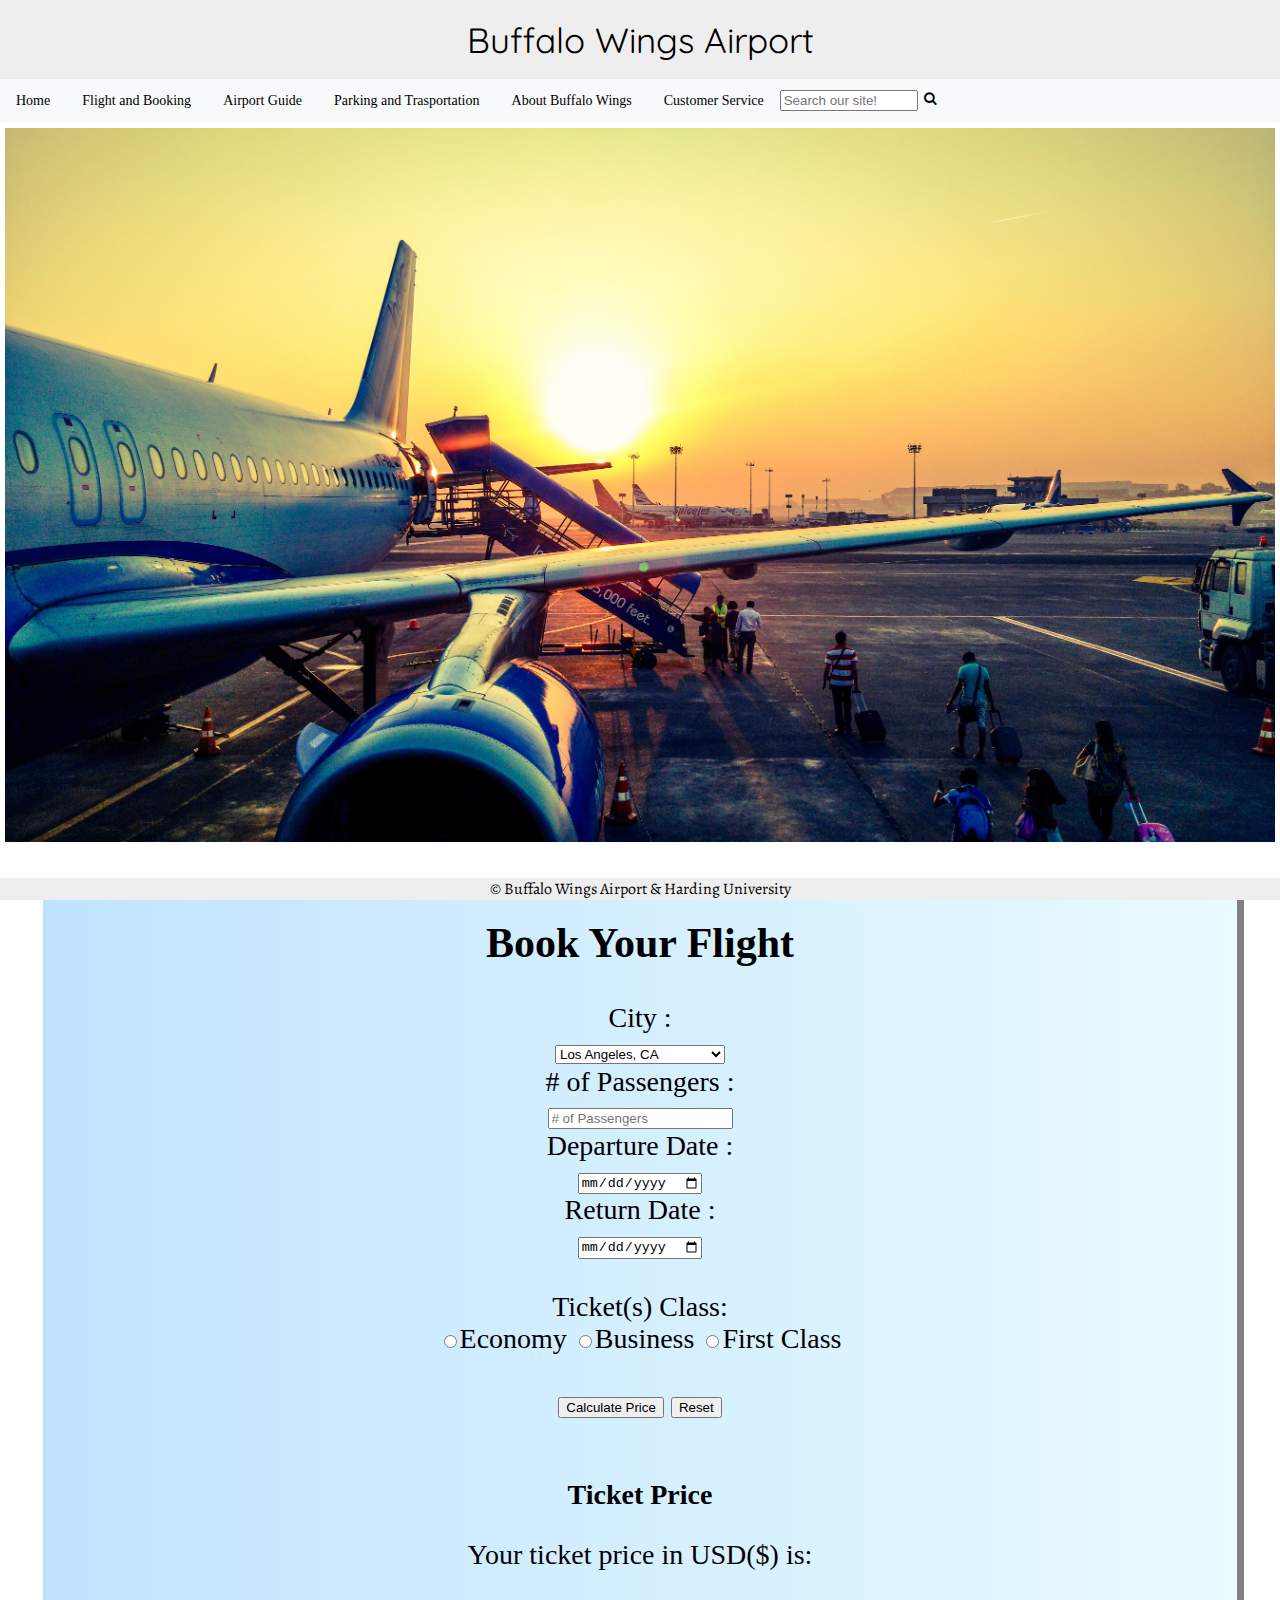
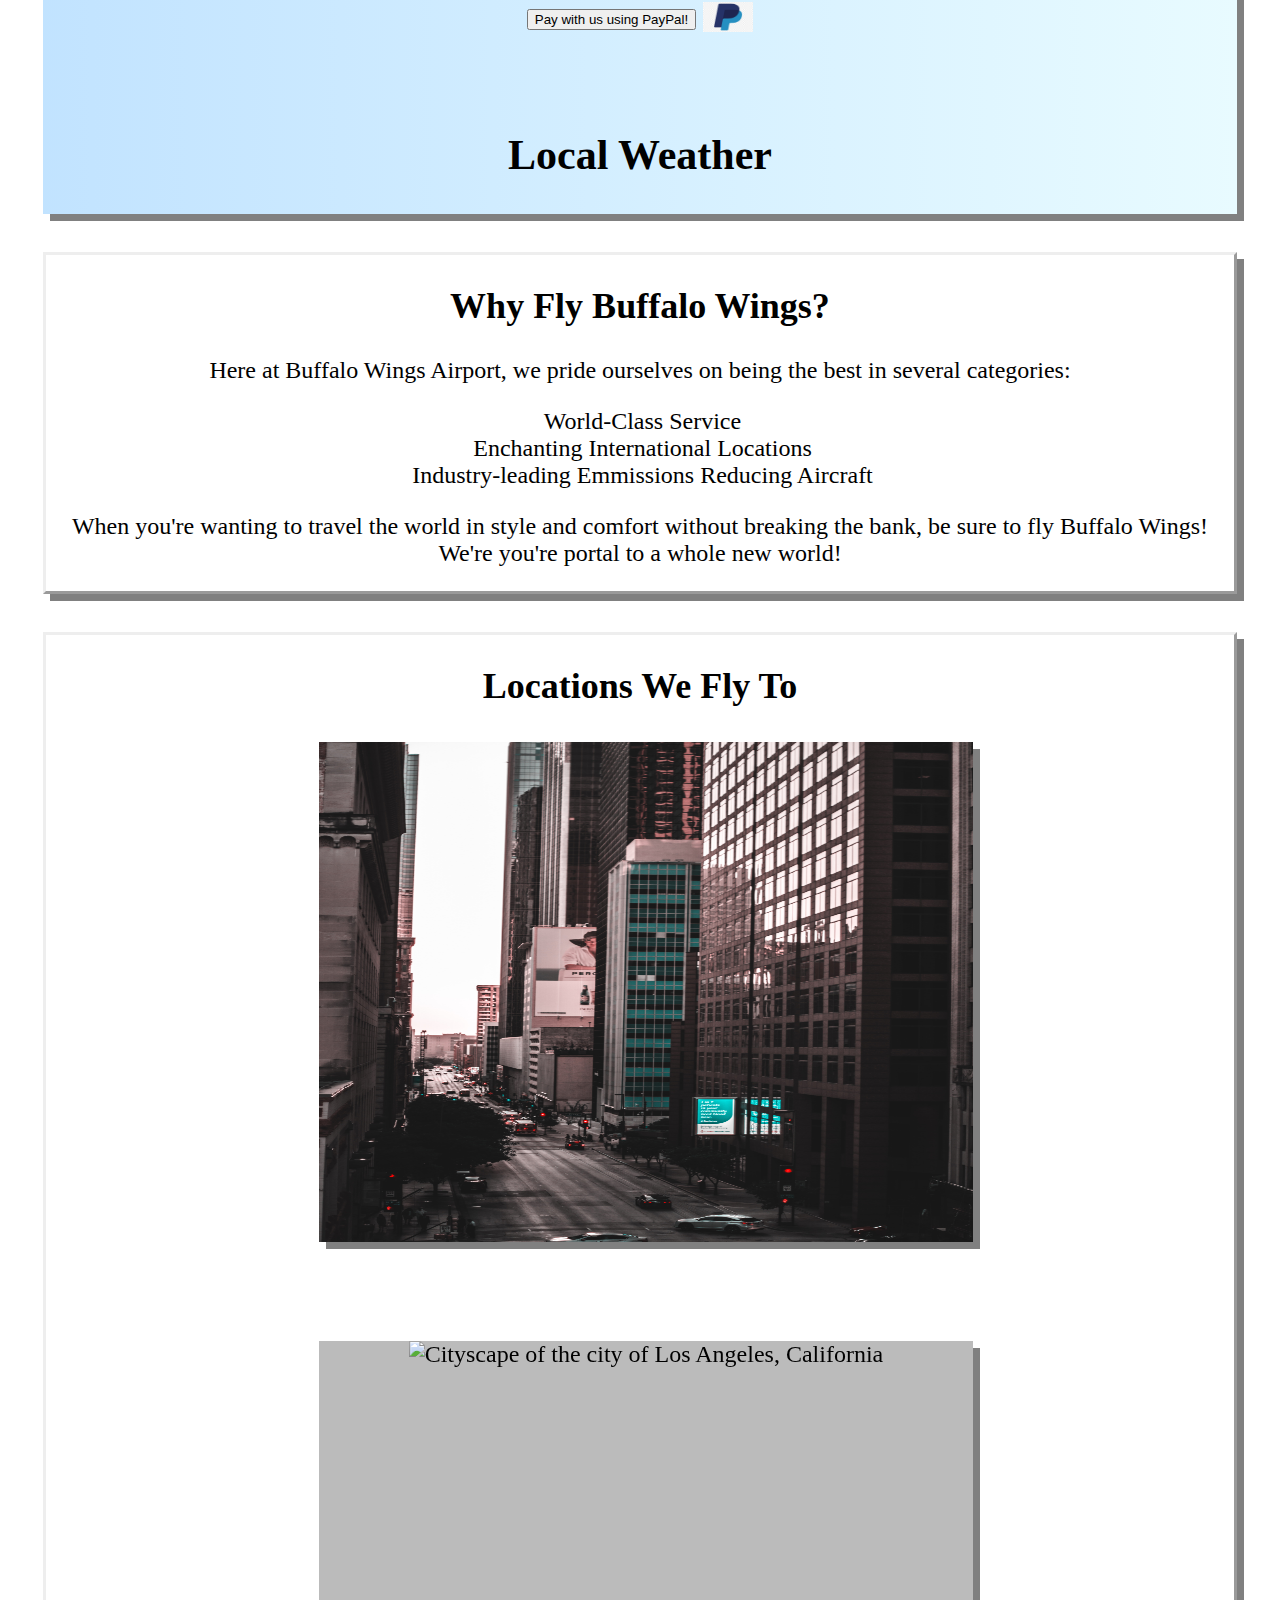
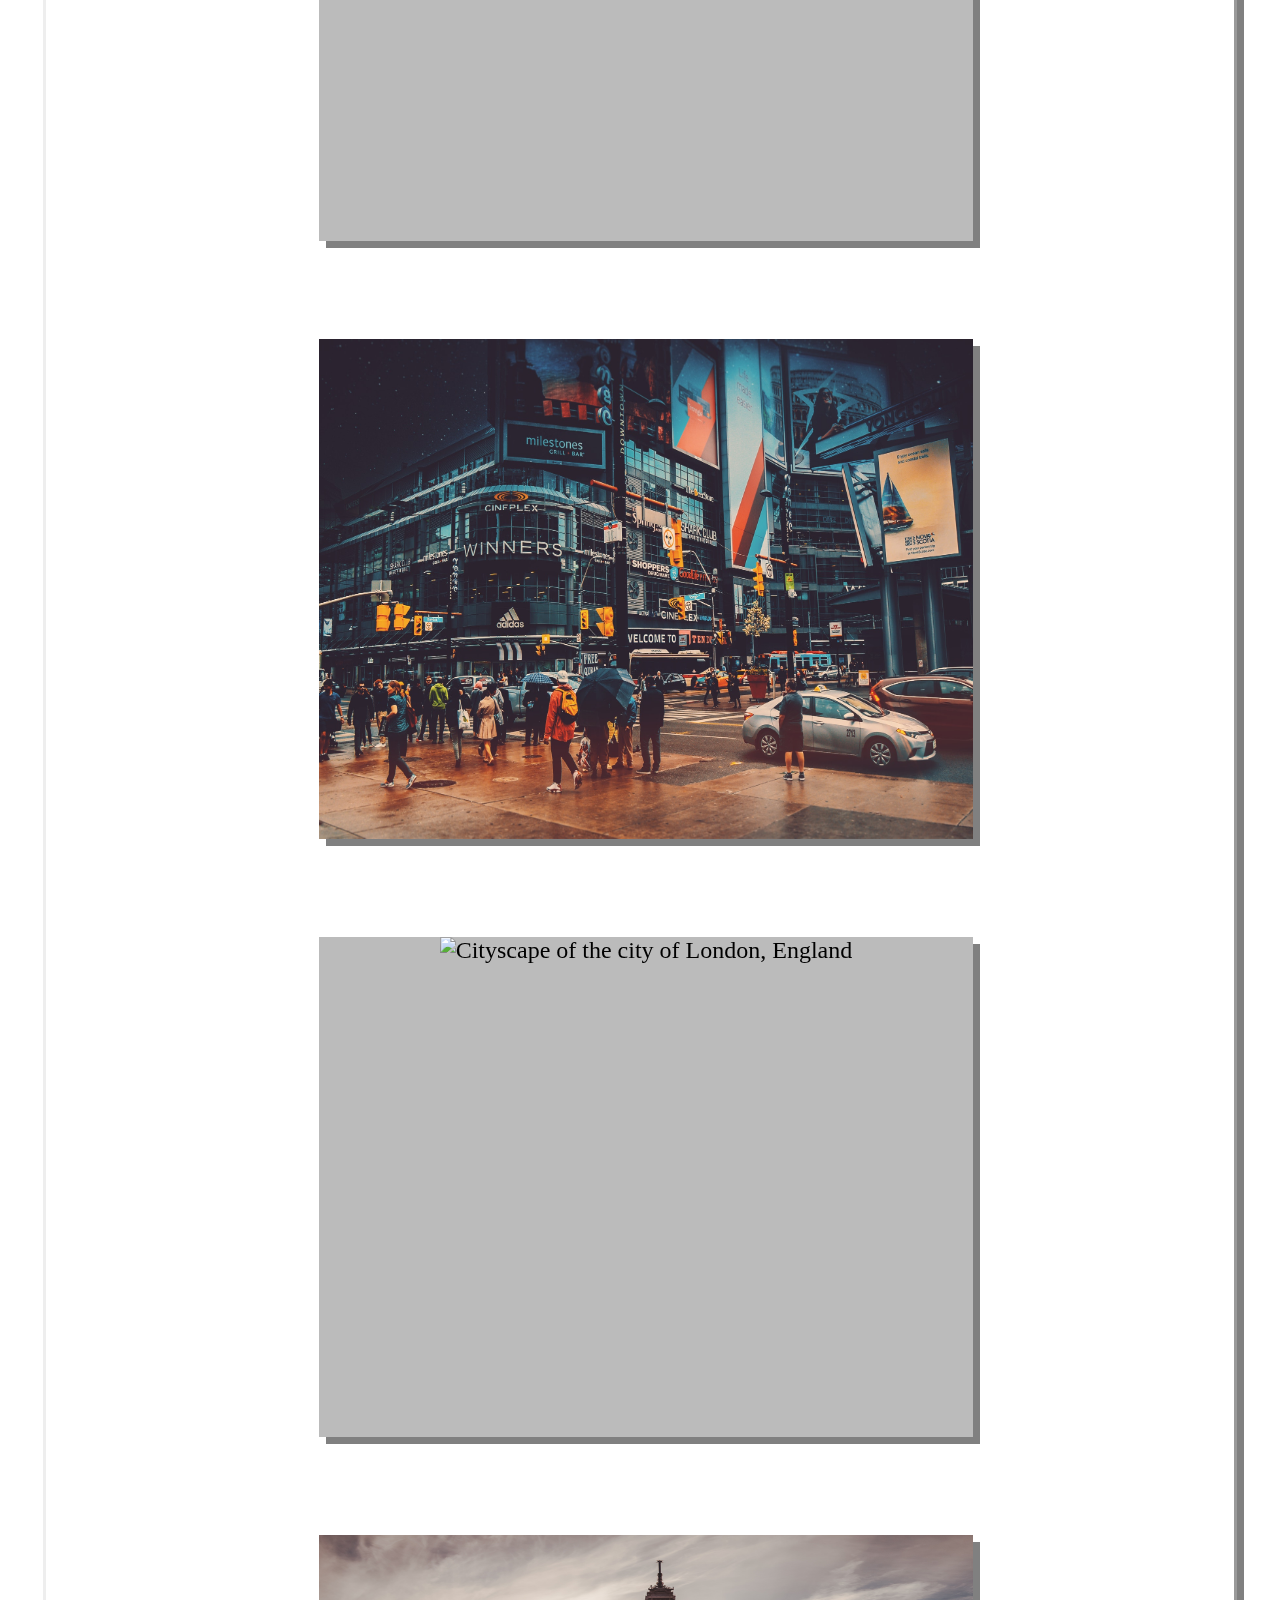
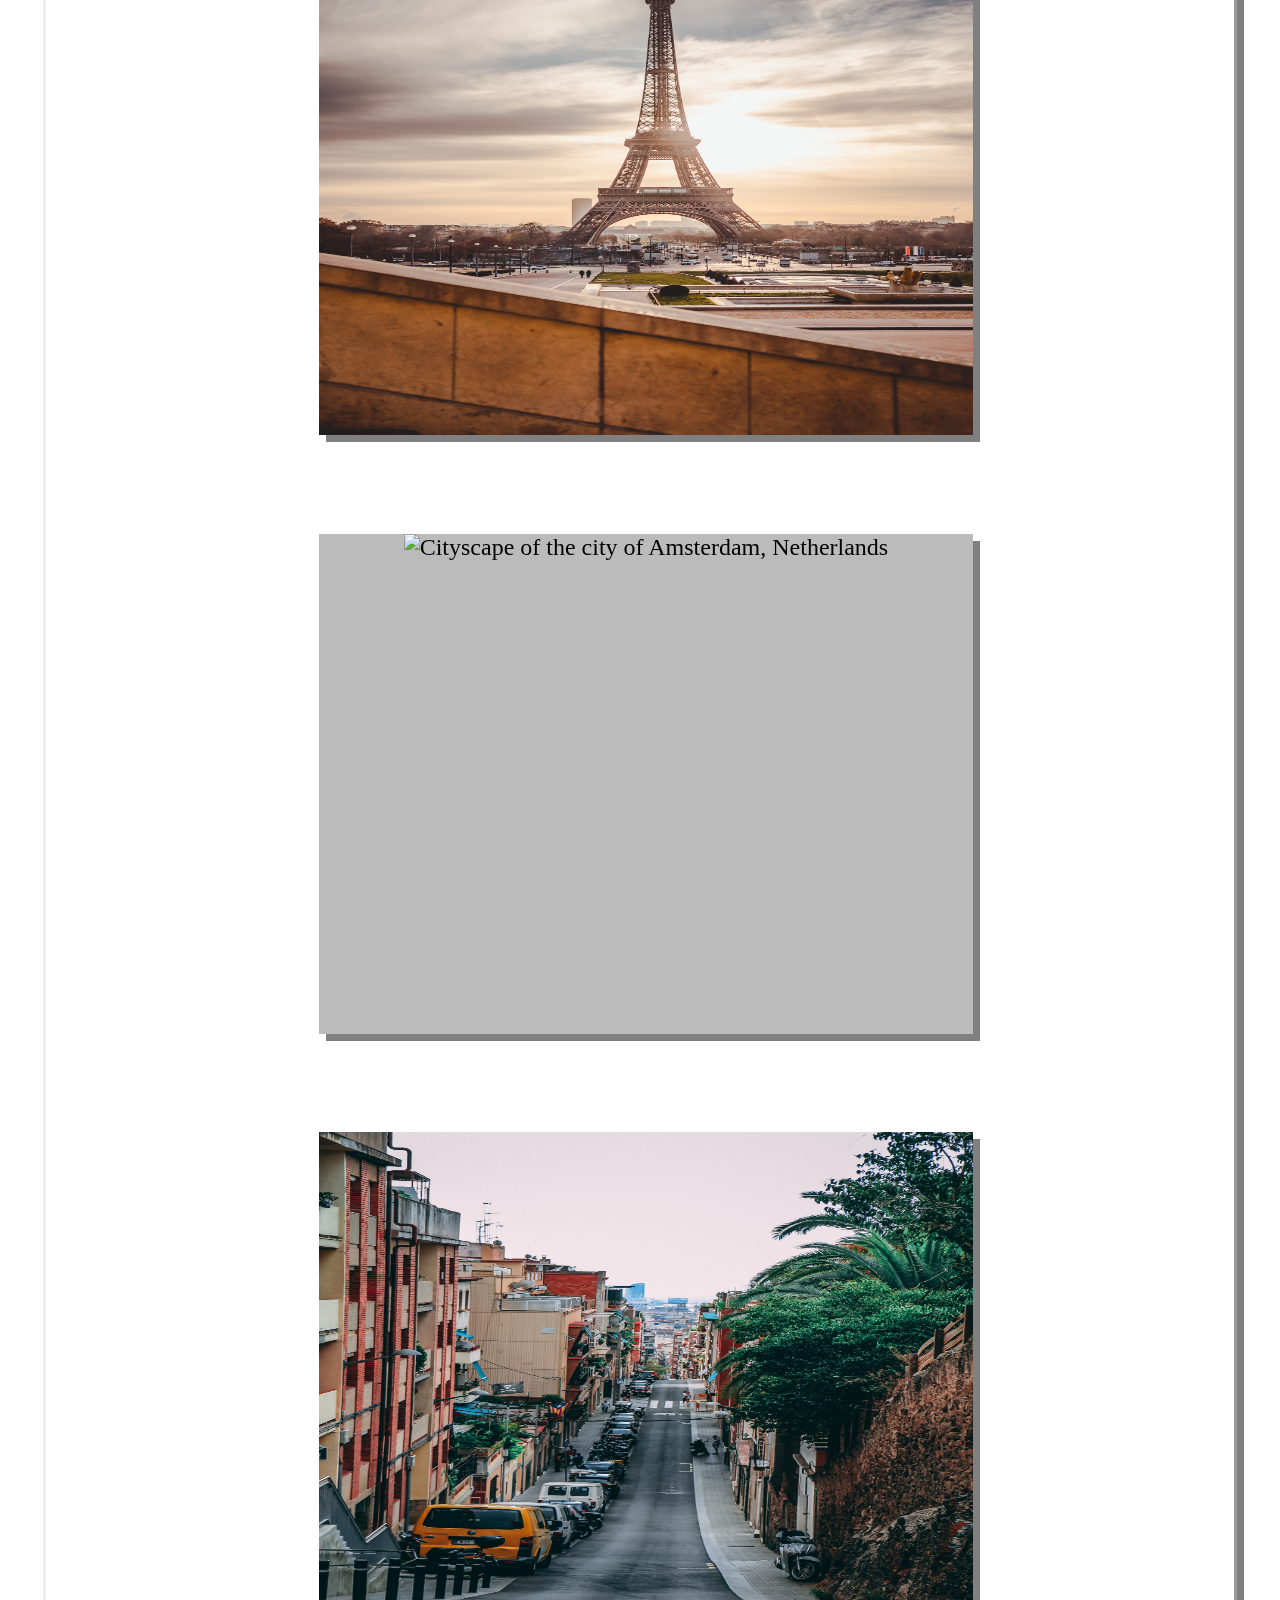
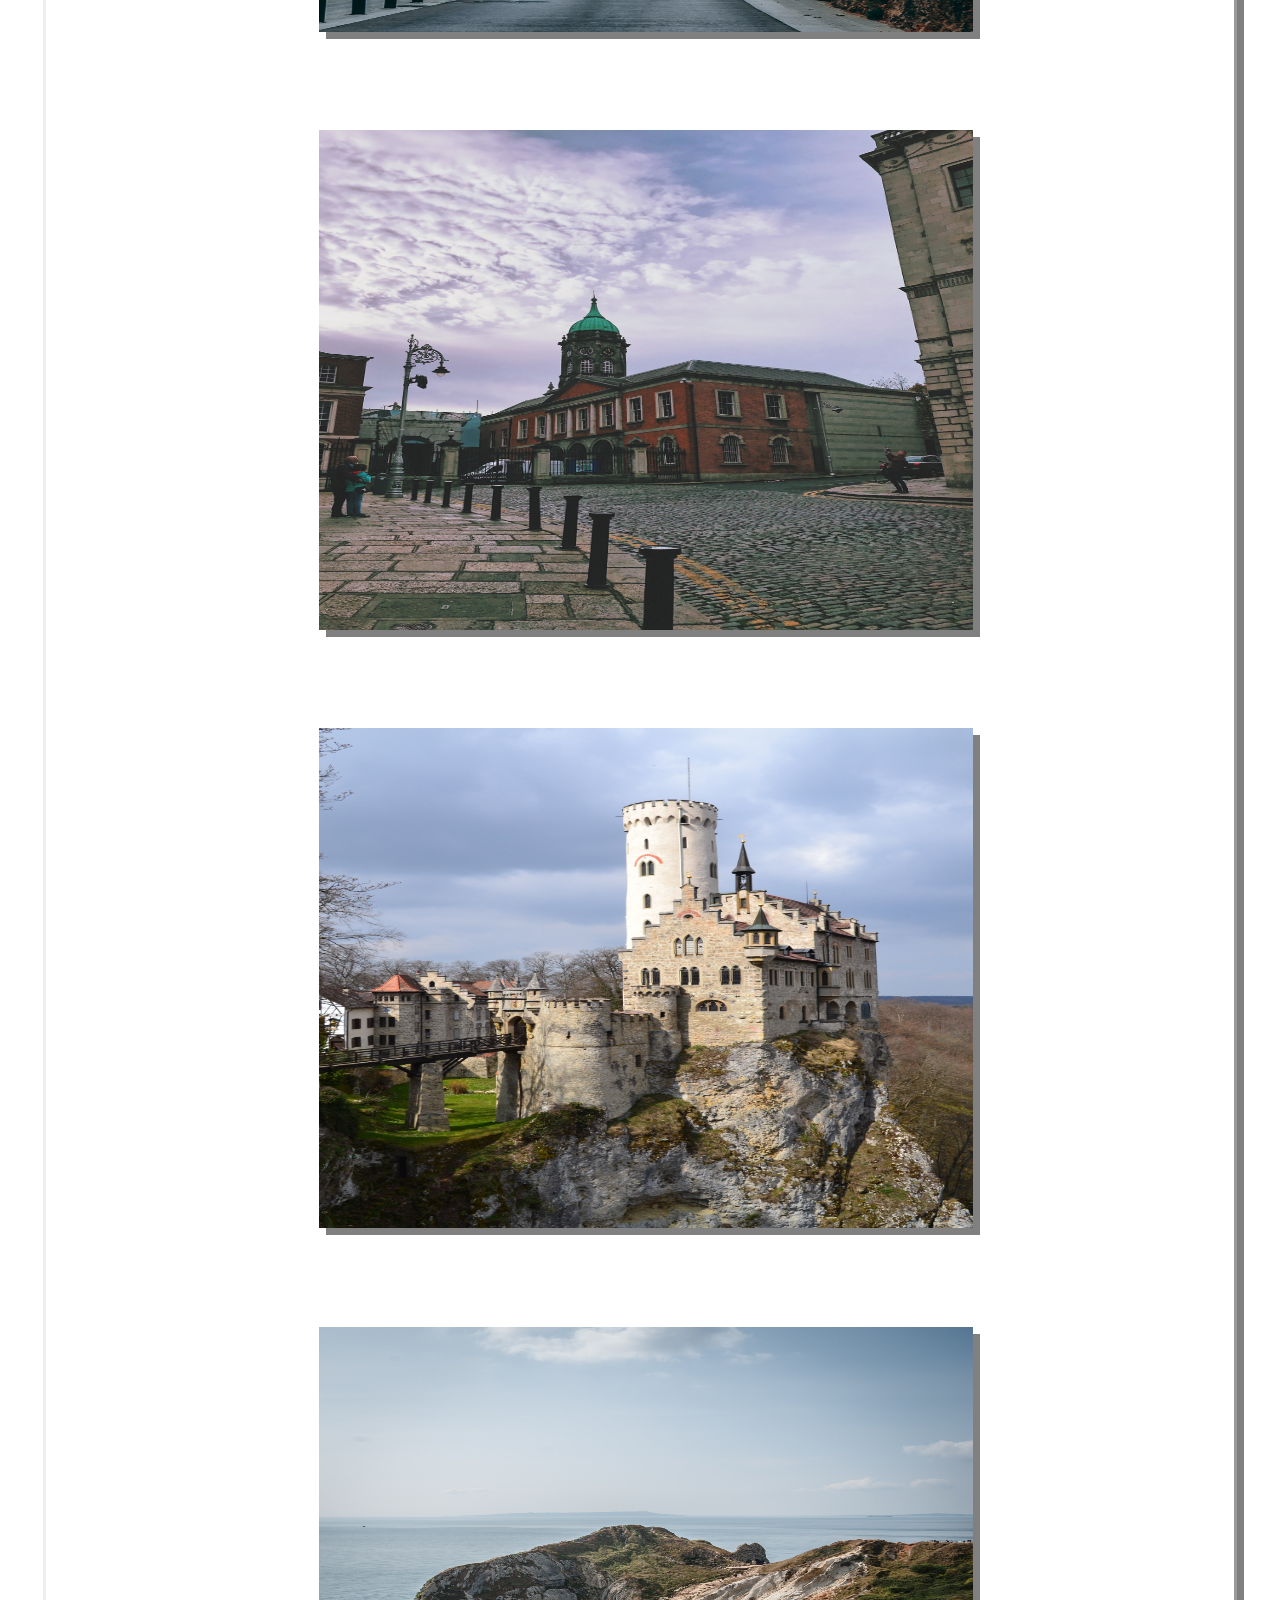
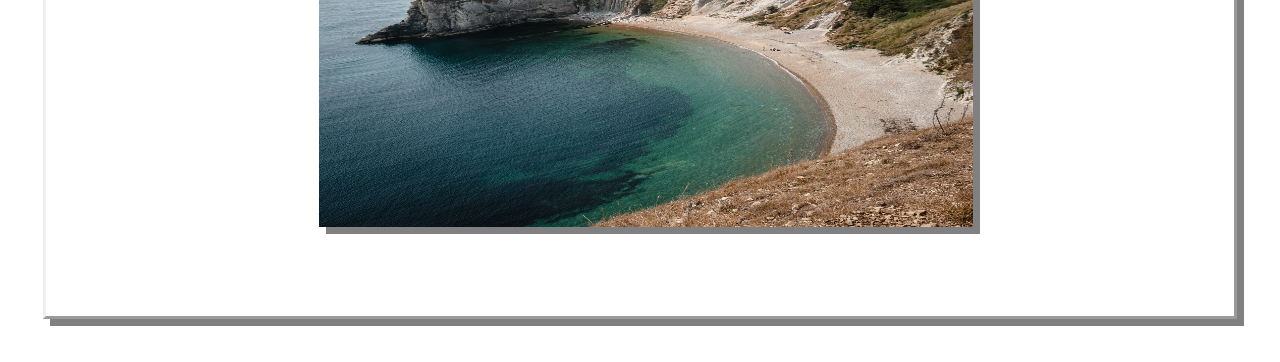
==== index.html @ 7fe85d47 "Merge branch 'master' of https://github.com/GBlodgett35/finalProject" ====
<!-- IS 270 Final Project
Greg Blodgett, Ethan Bond, Joe Faith, HyeJin Moon, & David Taylor -->

<!DOCTYPE html>
<html lang="en">
<!-- Begin header section of webpage -->

<head>
  <link rel="stylesheet" type="text/css" href="css/airportStyles.css">
  <link rel="stylesheet" type="text/css" href="css/animateHamburger.css">
  <!-- favicon -->
  <link rel="icon" href="images/logo.png">
  <!-- font-awesome icon library -->
  <link rel="stylesheet" href="https://cdnjs.cloudflare.com/ajax/libs/font-awesome/4.7.0/css/font-awesome.min.css">
  <link href="https://fonts.googleapis.com/css?family=Alegreya|Merriweather|Nunito|Quattrocento|Quicksand:400,700|Roboto+Slab" rel="stylesheet">  <script src='scripts.js'></script>
  <title>BWA</title>
  <!-- Adding meta tags -->
  <meta charset="utf-8">
  <meta content="width=device-width, initial-scale=1" name="viewport" />
  <meta name="author" content="Buffalo Wings Airport">
  <meta name="description" content="Jacksonville's Premier International Airport">
  <meta name="keywords" content="Airport, Airfare, Flights, Buffalo Wings, Buffalo Wings Airport, Jacksonville, Jacksonville Florida, Airport in Jacksonville Florida, International Flights">
</head>

<body id="body_main" class="bg-white">
  <header>
    <div class="center">
      <a href="index.html">
        <h1>Buffalo Wings Airport</h1>
      </a>
    </div>
  </header>
  <nav class="bg-light" style="background-color: #DDDDDD;">
    <div class="mobile">
      <!-- Start of hamburger menu -->
      <button class="navbar-toggler first-button" type="button" data-toggle="collapse" onclick=toggleNav()>
        <div class="animated-icon1">
          <span></span>
          <span></span>
          <span></span>
        </div>
      </button>
      <div id="collapse" style="display:none;">

        <ul>
          <li class="full-width">
            <a class="nav-link" href="index.html">Home</a>
          </li>
          <li class="full-width">
            <a class="nav-link" href="flightBooking.html">Flight and Booking</a>
          </li>
          <li class="full-width">
            <a class="nav-link" href="airportGuide.html">Airport Guide</a>
          </li>
          <li class="full-width">
            <a class="nav-link" href="parking.html">Parking and Trasportation</a>
          </li>
          <li class="full-width">
            <a class="nav-link" href="about.html">About Buffalo Wings</a>
          </li>
          <li class="full-width">
            <a class="nav-link" href="Customer_Service.html">Customer Service</a>
          </li>
        </ul>


      </div>
      <script src="https://ajax.googleapis.com/ajax/libs/jquery/3.3.1/jquery.min.js"></script>
      <script>
        $(document).ready(function () {

          $('.first-button').on('click', function () {
            $('.animated-icon1').toggleClass('open');
          });
          $('.second-button').on('click', function () {

            $('.animated-icon2').toggleClass('open');
          });
          $('.third-button').on('click', function () {

            $('.animated-icon3').toggleClass('open');
          });
        });
        function toggleNav() {
          if (document.getElementById("collapse").style.display === "none") {
            document.getElementById("collapse").style.display = "block";
          } else {
            document.getElementById("collapse").style.display = "none";
          }
        }
      </script>
    </div>
    <!-- navigation menu for desktop -->
    <div class="desktop">
      <ul>
        <li><a href="index.html">Home</a></li>
        <li><a href="flightBooking.html">Flight and Booking</a></li>
        <li><a href="airportGuide.html">Airport Guide</a></li>
        <li><a href="parking.html">Parking and Trasportation </a></li>
        <li><a href="about.html">About Buffalo Wings</a></li>
        <li><a href="Customer_Service.html">Customer Service</a></li>
        <li><input id="search_bar" type="text" name="search" placeholder="Search our site!"></li>
        <li><button id="search_button" type="submit"><i class="fa fa-search"></i></button></li>
      </ul>

    </div>
  </nav>
  <!-- Begin main section of webpage -->
  <main>
    <div class="main_image">
      <img src="images/buffalo_wings_logo.png" alt="Buffalo Wings Airport Logo" style="width: 100%" />
    </div>
    <div class="main_image2">
      <img src="images/airplane_on_ramp.jpg" alt="Airplane Sitting on Ramp Loading Passengers" style="width: 100%" />
    </div>
    <div class="booking">
      <!-- Begin ticket purchasing form -->
      <h2>Book Your Flight</h2>
      <form>
        City :<br />
        <select name="City">
          <option value="LA">Los Angeles, CA</option>
          <option value="DA">Dallas, TX</option>
          <option value="London">London, England</option>
          <option value="Paris">Paris, France</option>
          <option value="Amsterdam">Amsterdam, Netherlands</option>
          <option value="Barcelona">Barcelona, Spain</option>
          <option value="Dublin">Dublin, Ireland</option>
          <option value="Frankfurt">Frankfurt, Germany</option>
          <option value="Edinburgh">Edinburgh, Scotland</option>
          <option value="Atlanta">Atlanta, Georgia</option>
        </select>
        <br />
        # of Passengers : <br />
        <div class="center"><input type="text" id="indexFlightPassenger" placeholder="# of Passengers" /></div>
        Departure Date : <br />
        <div class="center"><input type="date" id="indexFlightDateDepart" /></div>
        Return Date : <br />
        <div class="center"><input type="date" id="indexFlightDateReturn" /></div>
        <br />
        Ticket(s) Class: <br />
        <input type="radio" id="indexFlightEconomy" name="ticket" value="Economy" />Economy
        <input type="radio" id="indexFlightBusiness" name="ticket" value="Business" />Business
        <input type="radio" id="indexFlightFirstClass" name="ticket" value="First Class" />First Class
        <br />
        <br />
        <button type="button" Onclick="document.getElementById('ticket_cost').innerHTML = RndInteger(150,8000)">Calculate
          Price</button>
        <input type="reset" id="indexFlightReset" value="Reset">
      </form>
      <br />
      <h3>Ticket Price</h3>
      <p>Your ticket price in USD($) is:</p>
      <!-- paragraph tag created to show ticket cost once the submit button is clicked  -->
      <p id="ticket_cost"></p>
      <button type="button" id="payment">Pay with us using PayPal!</button>
      <!-- Script to take user to paypal to collect payment -->
      <script>
        document.getElementById("payment").onclick = function () {
          location.href = "https://www.paypal.com/us/home";
        };
      </script>
      <img id="PP" src="images/paypal.png" alt="PayPal Company Logo" />
      <!-- Script created to generate random number -->
      <script>
        function RndInteger(min, max) {
          return Math.floor(Math.random() * (max - min)) + min;
        }
      </script>
      <br />
      <br />
      <br />
      <!-- Local weather widget -->
      <h2>Local Weather</h2>
      <script src='https://darksky.net/widget/default/30.3322,-81.6557/us12/en.js?width=100%&height=350&title=Jacksonville,Florida&textColor=333333&bgColor=transparent&transparency=true&skyColor=undefined&fontFamily=Default&customFont=&units=us&htColor=333333&ltColor=C7C7C7&displaySum=yes&displayHeader=yes'></script>
    </div>
    <div class="center">
    </div>
    <!-- Why fly at Buffalo Wings Airport section -->
    <div class="why">
      <h2>Why Fly Buffalo Wings?</h2>
      <p>Here at Buffalo Wings Airport, we pride ourselves on being the best in several categories:</p>
      <ul>
        <li>World-Class Service</li>
        <li>Enchanting International Locations</li>
        <li>Industry-leading Emmissions Reducing Aircraft</li>
      </ul>
      <p>When you're wanting to travel the world in style and comfort without breaking the bank, be sure to
        fly Buffalo Wings! We're you're portal to a whole new world!</p>
    </div>
    <!-- Locations our airport services -->
    <div class="locations">
      <h2>Locations We Fly To</h2>
      <div class="flip-card">
        <div class="flip-card-inner">
          <div class="flip-card-front">
            <img src="images/dallas.jpg" alt="Cityscape of the city of Dallas, Texas" style="width:100%;height:500px;">
          </div>
          <div class="flip-card-back">
            <a href="https://www.visitdallas.com/plan/index.html" target="_blank">
              <h3>Dallas, Texas</h3>
            </a>
            <p>Located in the heart of Texas, Dallas serves as a cultural and commercial hub for the region.
              Jam-packed with wonderful eats any foodie could dream of, sports teams, like the Dallas Stars, to watch
              in the evenings, and
              wonderful family attractions like Grapevine, there's something for everyone to enjoy in Dallas!</p>
          </div>
        </div>
      </div>
      <br />
      <div class="flip-card">
        <div class="flip-card-inner">
          <div class="flip-card-front">
            <img src="images/losangeles.jpg" alt="Cityscape of the city of Los Angeles, California" style="width:100%;height:500px;">
          </div>
          <div class="flip-card-back">
            <a href="https://www.discoverlosangeles.com/" target="_blank">
              <h3>Los Angeles, California</h3>
            </a>
            <p>There's nothing quite like sunny, sensational California! Make your ultimate beach dreams a reality this
              year, with a trip
              to the Golden State with Buffalo Wings Airport! The City of Angels is host to the epicenter of the film
              and TV industries. Anybody who
              is somebody has walked these streets! Come check out the sights and make some waves this summer with us!</p>
          </div>
        </div>
      </div>
      <br />
      <div class="flip-card">
        <div class="flip-card-inner">
          <div class="flip-card-front">
            <img src="images/atlanta.jpg" alt="Cityscape of the city of Atlanta, Georgia" style="width:100%;height:500px;">
          </div>
          <div class="flip-card-back">
            <a href="https://www.atlanta.net/" target="_blank">
              <h3>Atlanta, Georgia</h3>
            </a>
            <p>Are you a history buff? If so, you've found your next destination! Take a trip back in time and explore
              the places and people that helped play
              a huge part in both the Civil War and the Civil Rights Movement! Many of the civil rights leaders of the
              era, including Martin Luther King Jr.
              have buildings and museums dedicated to telling their stories! Boasting a plethora of activities, The
              Peach State is on everyone's list as a hot spot
              for their next vacation! Let Buffalo Wings take you there!</p>
          </div>
        </div>
      </div>
      <br />
      <div class="flip-card">
        <div class="flip-card-inner">
          <div class="flip-card-front">
            <img src="images/london.jpg" alt="Cityscape of the city of London, England" style="width:100%;height:500px;">
          </div>
          <div class="flip-card-back">
            <a href="https://www.visitlondon.com/" target="_blank">
              <h3>London, England</h3>
            </a>
            <p>Located in prestigious Englad, London is one of the most historical cities on this planet. Having been
              around since Roman times, London is the biggest
              cultural hub in England and located to some of the most prestigious landmarks such as Big Ben and
              Westminster Abbey. Nestled along the Thames River,
              London is one of the "bucket list" locations everyone dreams of visiting. Travel Buffalo Wings and we'll
              have you drinking tea and eating crumpets in
              no time!</p>
          </div>
        </div>
      </div>
      <br />
      <div class="flip-card">
        <div class="flip-card-inner">
          <div class="flip-card-front">
            <img src="images/paris.jpg" alt="Cityscape of the city of Paris, France" style="width:100%;height:500px;">
          </div>
          <div class="flip-card-back">
            <a href="https://en.parisinfo.com/" target="_blank">
              <h3>Paris, France</h3>
            </a>
            <p>Paris, the capital of France, sits on the Eastern side of Europe as one of the biggest hubs on the
              continent. It's fame and clout know no bounds.
              Sitting as a major hub for art, culture, fashion, and gastronomy, Paris is an icon of a city. The Eiffel
              Tower and Notre-Dame cathedral are a couple of its
              many historical landmarks. Go wild on the streets of Paris knowing you got a sweet deal from Buffalo
              Wings! Fly to Paris today!</p>
          </div>
        </div>
      </div>
      <br />
      <div class="flip-card">
        <div class="flip-card-inner">
          <div class="flip-card-front">
            <img src="images/amsterdam.jpg" alt="Cityscape of the city of Amsterdam, Netherlands" style="width:100%;height:500px;">
          </div>
          <div class="flip-card-back">
            <a href="https://www.holland.com/global/tourism/destinations/amsterdam.htm" target="_blank">
              <h3>Amsterdam, Netherlands</h3>
            </a>
            <p>One of if not the most ecclectic cities on our list is Amsterdam! Known for being very intertwined with
              the arts through things such as the Van Gogh Museum,
              artwork by Rembrandt and Vermeer, all found within the city's Museum District. The city is also heavily
              involved in the world of cycling. If you want to get your
              inner Lance Armstrong on, feel free to traverse the city on its many bike trails. Come get groovy in
              Amsterdam with Buffalo Wings!</p>
          </div>
        </div>
      </div>
      <br />
      <div class="flip-card">
        <div class="flip-card-inner">
          <div class="flip-card-front">
            <img src="images/barcelona.jpg" alt="Cityscape of the city of Barcelona, Spain" style="width:100%;height:500px;">
          </div>
          <div class="flip-card-back">
            <a href="https://travel.usnews.com/Barcelona_Spain/" target="_blank">
              <h3>Barcelona, Spain</h3>
            </a>
            <p>As the crown jewel of the Catalonia region of Spain, Barcelona towers above most in terms of its
              exquisite taste in art and one-of-a-kind architecture. Sites like
              Sagrada Família church highlight the pinnacle of old-school church architecture. This is one of many
              locations designed by Antoni Gaudí, and they are sure to fulfill
              your most crazy Spanish fantasies! Come enjoy a true, unique experience with deep historical roots,
              specifically lost relics from the Roman empire, in Barcelona!</p>
          </div>
        </div>
      </div>
      <br />
      <div class="flip-card">
        <div class="flip-card-inner">
          <div class="flip-card-front">
            <img src="images/dublin.jpg" alt="Cityscape of the city of Dublin, Ireland" style="width:100%;height:500px;">
          </div>
          <div class="flip-card-back">
            <a href="https://www.visitdublin.com/" target="_blank">
              <h3>Dublin, Ireland</h3>
            </a>
            <p>The notorious flagship city of the Republic of Ireland, Dublin is for sure a must-see locale! With
              wondrous sites such as Dublin Castle, St Patrick’s Cathedral, and
              St Stephen’s Green park are all highlights showing the beauty of Ireland and her people. If you're
              looking to delve into a true mixing pot of culuture and heritage, look
              no further than Dublin to satiate any sort of adventurous desires you are feeling! Come celebrate
              Irish-style with Buffalo Wings! Sláinte!</p>
          </div>
        </div>
      </div>
      <br />
      <div class="flip-card">
        <div class="flip-card-inner">
          <div class="flip-card-front">
            <img src="images/frankfurt.jpg" alt="Cityscape of the city of Frankfurt, Germany" style="width:100%;height:500px;">
          </div>
          <div class="flip-card-back">
            <a href="https://www.frankfurt-tourismus.de/en/" target="_blank">
              <h3>Frankfurt, Germany</h3>
            </a>
            <p>While many think of cities like Munich when discussing Germany, many do not realize what a marvel the
              city of Frankfurt is. Serving as a major financial hub in Europe, specifically
              hosting the European Central Bank, Frankfurt is a city of much power and influence in the Western World.
              The incredible influence that has walked these streets is not limited to just
              the financial sector, either. Writer Johann Wolfgang von Goethe was born in Frankfurt, and they even have
              a museum dedicated to him in the house he used to live in when he was alive.</p>
          </div>
        </div>
      </div>
      <br />
      <div class="flip-card">
        <div class="flip-card-inner">
          <div class="flip-card-front">
            <img src="images/edinburgh.jpg" alt="Cityscape of the city of Edinburgh, Scotland" style="width:100%;height:500px;">
          </div>
          <div class="flip-card-back">
            <a href="https://edinburgh.org/" target="_blank">
              <h3>Edinburgh, Scotland</h3>
            </a>
            <p>Next to the clear blue ocean of the North Sea, Edinburgh sits along the hills near the English border.
              Edinburgh may be a compact, quaint city, but it hold much significance to the
              Scottish rulers. Scotland keeps its crown jewels, specifically the Stone of Destiny within the walls of
              Edinburgh Castle, which plays a major role in their rulers' coronation ceramonies.
              With mesmerizing views of the sea, paired with historical artifacts of the Scottish crown, Edinburgh is
              the perfect, quaint getaway destination for people young and old!</p>
          </div>
        </div>
      </div>
      <br />
      <br />
    </div>
  </main>
  <!-- Begin footer section -->
  <footer>
    &copy; Buffalo Wings Airport & Harding University
  </footer>
</body>

</html>
---- css/airportStyles.css ----
/* IS 270 Final Project
Greg Blodgett, Ethan Bond, Joe Faith, HyeJin Moon, & David Taylor */

    /* index */
@media only screen and (max-width:767px) {
  .desktop {
    display: none;
  }
  /* Styling for area where you can book a flight ticket */
  .booking{
    text-align: center;
    background-image: linear-gradient(to right,rgb(178, 220, 255,0.8), rgb(232, 251, 255));
    max-width: 100%;
    padding: 0;
    border: 0;
    overflow-x: auto;
    margin: 3%;
    border-style: outset;
    box-shadow: 7px 7px grey;
    background-color: #ffffff;
  }
  /* Styling for text that displays ticket price */
  #ticket_cost{
    color: #000000;
  }
  /* Styling for PayPal image */
  #PP{
    vertical-align: middle;
    margin-left: auto;
    margin-right: auto;
    align-content: center;
    height: 30px;
    width: 50px;
    opacity: inherit;
  }
  /* Styling for body tag */
  body{
    max-width: 100%;
    background: #ffffff;
    font-family: Verdana, Geneva, sans-serif;
  }
  /* Styling for body_main */
  #body_main{
    background-color: #ffffff;
  }
  /* Styling for anchor tags */
  a{
    color: #000000;
    font-size: 14px;
  }
  /* Styling for flight booking page */
  .AirlineLogo img
  {
    width: 100%;
    height: 50px;
    padding: 15px;
    vertical-align: center;
  }
  .layover{
    text-align: center;
    background-color: white;
  }
  /* Styling for why fly buffalo wild wings */
.why{
    text-align: center;
    margin: 3%;
    border-style: outset;
    box-shadow: 7px 7px grey;
    background-color: #ffffff;
    font-size: 24px;
  }
  /* Styling for Locations tag */
.locations {
    text-align: center;
    margin: 3%;
    border-style: outset;
    box-shadow: 7px 7px grey;
    background-color: #ffffff;
  }
  /* Styling for main_image class */
.main_image{
  min-width: 100%;
  height: 10%;
  left: 0;
  right: 0;
  margin: 0;
  padding: 0;
  top: 0;
  bottom: 0;
  overflow-x: auto;
  background-size: contain;
}
/* Styling for main_image class images */
.main_image img{
  max-width: 100%;
  min-width: 300px;
  height: auto;
}
}
@media only screen and (min-width:768px) {
  .mobile {
    display: none;
  }
  /* Styling for area where you can book a flight ticket */
  .booking{
    text-align: center;
    background-image: linear-gradient(to right,rgb(178, 220, 255,0.8), rgb(232, 251, 255));
    max-width: 100%;
    padding: 0;
    border: 0;
    overflow-x: auto;
    margin: 3%;
    border-style: outset;
    box-shadow: 7px 7px grey;
    background-color: #ffffff;
    font-size: 28px;
  }
  /* Styling for text that displays ticket price */
  #ticket_cost{
    color: #000000;
  }
  /* Styling for PayPal image */
  #PP{
    vertical-align: middle;
    margin-left: auto;
    margin-right: auto;
    align-content: center;
    height: 30px;
    width: 50px;
    opacity: inherit;
  }
  /* Styling for anchor tags */
  a{
    color: #000000;
    font-size: 14px;
  }
  /* Styling for why fly buffalo wild wings */
.why{
    text-align: center;
    margin: 3%;
    border-style: outset;
    box-shadow: 7px 7px grey;
    background-color: #ffffff;
    font-size: 24px;
  }
  /* Styling for Locations tag */
.locations {
    text-align: center;
    margin: 3%;
    border-style: outset;
    box-shadow: 7px 7px grey;
    background-color: #ffffff;
    font-size: 24px;
  }
  /* Search bar in navigation menu */
  #search_bar{
    width: 130px;
    -webkit-transition: width 0.4s ease-in-out;
    transition: width 0.4s ease-in-out;
    margin-top: 11px;
  }
  /* Making search bar expand to become larger */
  #search_bar:focus{
    width: 500px;
  }
  /* Adding pointer cursor for search bar button */
  #search_button{
    cursor: pointer;
    margin-top: 11px;
  }
  nav li a:hover {
    background-color: #555;
    color: white;
    text-decoration: none;
  }
  /* Styling for h3 tags */
  h3{
    font-size: 28px;
  }
  /* Begin styling section for flip cards */
  .flip-card {
    background-color: transparent;
    width: 55%;
    height: 500px;
    perspective: 1000px;    /* Remove this if you don't want the 3D effect */
    margin: 3%;
    margin-left: 23%;
    box-shadow: 7px 7px grey;
  }
  .flip-card-inner {
    position: relative;
    width: 100%;
    height: 100%;
    text-align: center;
    transition: transform 0.8s;
    transform-style: preserve-3d;
  }
  /* Styling on-hover effect for flip-cards */
  .flip-card:hover .flip-card-inner {
    transform: rotateY(180deg);
  }
  /* Styling both the front and the back of the flip-card */
  .flip-card-front, .flip-card-back {
    position: absolute;
    width: 100%;
    height: 100%;
    backface-visibility: hidden;
  }
  /* Styling the front of the flip-cards */
  .flip-card-front {
    background-color: #bbb;
    color: black;
  }
  /* Styling the back of the flip-cards */
  .flip-card-back {
    background-color: #42a1f4;
    color: white;
    transform: rotateY(180deg);
    font-size: 28px;
    overflow-y: scroll;
  }
}
h1 {
  padding: 0.5em 0 0.5em 0;
  font-size: 2.5em;
  font-family: 'Quicksand', sans-serif;
  font-weight: bold;
  background-color: #eeeeee;
}
html {
  width: 100%;
  height: 100%;
  padding: 0;
  margin: 0;
}
nav ul {
  list-style-type: none;
  margin: 0;
  padding: 0;
  overflow: hidden;
}
nav li {
  float: left;
}
nav li a {
  display: block;
  text-decoration: none;
  color: rgb(0, 0, 0);
  text-align: center;
  padding: 14px 16px;
  text-decoration: none;
}
/* Styling for main tag */
main {
  padding: 5px;
}
/* Styling for header tag */
header{
  background-color: #dddddd;
  margin-bottom: 0em;
  top: 0;
  font-family: Verdana, Geneva, sans-serif;
  margin: 0;
  padding-left: 0%;
  padding-right:0%;
  margin-left: 0%;
}
footer {
  background-color: #eeeeee;
  bottom: 0;
  left: 0;
  width: 100%;
  position: fixed;
  text-align: center;
  font-family: 'Alegreya', serif;
}
.center{
  text-align: center;
}
.center a {
  text-decoration: none;
  color: black;
}
.bg-light {
  background-color: #f8f9fa !important;
}
body, h1 {
  margin-top:0;
  margin-bottom: 0;
}
header h1 {
  font-weight: normal;
}
nav button {
  outline: none;
  border: none;
  background-color: inherit;
}
.full-width {
  width:100%;
}
/* Styling for html and body tags */
html, body {
  margin: 0;
}
.float-box{
box-shadow: 0 4px 8px rgba(0,0,0,0.19), 0 6px 6px rgba(0,0,0,0.23);
padding:5px;
background-color: white;
}
/* Hiding other images on main page */
.main_image, .main_image img{
  display: none;
}
/* Styling for airplane image on home page */
.main_image2{
  left: 0;
  right: 0;
  margin: 0;
  padding: 0;
  top: 0;
  bottom: 0;
  background-size: cover;
  width: 100%;
}
#plane {
  width: 100%;
  height: 99%;
}


    /* about */
@media only screen and (max-width:767px){
  .about {
    width:100%;
  }
  .about img{
    width:95%;
    height:10%;
  }
  .text{
    position:absolute;
    top:25%;
    left:10%;
    color:#FFFFFF;
  }
  .text h2{
    font-size:2em;
  }
  .text p{
    font-size: 1.5em;
  }
  .main{
    width:80%;
    height:10%;
  }
  .main h2{
    font-size:2.5em;
  }
  .main p{
    font-size:1em;
  }
  .vision, .mission{
    width:90%;
    height:95%;
    background-color:#e6f2ff;
    padding:3%;
    margin:2%;
  }
  .vision img, .mission img{
    width:90%;
    height:70%;
    text-align:center;
    padding:1em;
  }
}
@media only screen and (min-width:768px){
  .about {
    width:100%;
    height:10%;
  }
  .about img {
    width: 100%;
  }
  .text{
    position:absolute;
    top:30%;
    left:10%;
    color:#FFFFFF;
  }
  .main{
    width: 100%;
  }
  .text h2{
    font-size:3em;

  }
  .text p{
    font-size: 2em;

  }
  .boxes{
    width:90%;
    height:auto;
    text-align:center;
    background-color:#FFFFFF;
    padding:5%;
    bottom:50%;
  }
  .vision, .mission{
    width:40%;
    float:left;
    height:18em;
    background-color:#e6f2ff;
    padding:2.5%;
    margin:1em;
  }
  .vision img, .mission img{
    width:50%;
    height:40%;
  }
  .mission{
    width:40%;
    float:right;
    height:18em;
    background-color:#e6f2ff;
    padding:2.5%;
    margin:1em;
  }
  .mission img{
    width:50%;
    height:40%;
  }
}

    /* guide */
@media only screen and (max-width:767px) {
  .guideDesc {
    width: 90%;
    text-align: justify;
  }
  .restdesc {
    text-align: justify;
  }
}
@media only screen and (min-width: 768px) {
  .guideParallax {
    background-image: url(../images/terminal.jpg);
    height: 300px;
    background-attachment: fixed;
    background-position: center;
    background-repeat: no-repeat;
    background-size: cover;
  }
  .guideParallax p {
    position: absolute;
    right: 2em;
    top: 2em;
    font-size: 3em;
    z-index: inherit;
  }
  .guideDesc {
    width: 80%;
    text-align: center;
  }
  .parta {
    float: left;
    width: 50%;
  }
  .partb {
    float: right;
    width: 50%;
  }
  .restdesc {
    font-size: 1.2em;
    width: 80%;
    margin: auto;
    text-align: center;
    display: block;
  }
  .restContainer {
    height: 18em;
  }
}
#apple {
  width: 25%;
}
.guideMobileImg {
  width: 100%;
}
.guideHeader {
  font-size: 3em;
  font-family: 'Roboto Slab', serif;
  text-align: center;
}
.guideTitle {
  text-align: center;
  font-family: 'Roboto Slab', serif;
  font-weight: bold;
  font-size: 1.5em;
}
.guideDesc {
  font-family: 'Merriweather', serif;
  margin: auto;
}
.guideContainer {
  width: 95%;
  margin: 0 auto;
}
.guidePanel {
  width: 90%;
  margin: 0 auto;
}
.restlogo {
  width: 40%;
  height: auto;
  display: block;
  margin: 0 auto;
}
.restdesc {
  font-family: 'Alegreya', serif;
}
.hrhalf {
  width: 80%;
}
.hrfull {
  border: 2px solid;
}

    /* booking */
.payment {
  margin: 0 auto;
  padding: 2px 16px;
}
    /* parking */
    .parallax {

      min-height: 500px;
      height: auto;
          width:100%;
      /* Create the parallax scrolling effect */
      background-attachment: fixed;
      background-position: center;
      background-repeat: no-repeat;
      background-size: cover;
    }
    .inner-box{
      opacity: .8;
      background-color: #f0f0f0;
    }
@media only screen and (max-width: 767px) {
 nav {
   background-color: #DDDDDD;
 }
 #third {
  background-image: url('../images/carRentalMobile.jpg');
}
.scroll-box {
  margin-right: 15px;
  margin-left: 15px;
}

}
@media only screen and (min-width: 768px) {
  .scale {
    width: 70%;
    margin-left: 15%;
    margin-right: 15%;
  }
#third {
background-image: url('../images/carRental_.jpg');
}
  .inner-box {
    width:50%;
      margin-left:25%;
      margin-right: 25%;
  }
  .box-list {
    columns: 3;
    display: list-item;
  }
  .float-box {
    margin-top: 0;
    margin-bottom: 5px;
    
  }
  .scroll-box {
    width:70%; margin-left:15%; margin-right: 15%; 
  }
  .imgContain {
  
    vertical-align: -webkit-baseline-middle;
    padding-top: 4%;
    padding-bottom: 3%;
  }

}
#short-term, #long-term, #economy {
  height: 20px;
  border-radius: 25px;
  /*background-color: rgb(0, 132, 194);*/
  background-image:
      -webkit-linear-gradient(-45deg,
                              transparent 33%, rgba(0, 0, 0, .1) 33%,
                              rgba(0,0, 0, .1) 66%, transparent 66%),
      -webkit-linear-gradient(top,
                              rgba(255, 255, 255, .25),
                              rgba(0, 0, 0, .25)),
      -webkit-linear-gradient(left, rgb(255, 255, 255), rgb(0, 153, 255));
 }
.progressBar {
  background-color: black;
  border-radius: 13px;
  padding: 3px;
}
.progressBar div {
  background-color: rgb(0, 153, 255);
  width: 40%;
  height: 20px;
  border-radius: 10px;
}
.progress {
  text-align: center;
  width: 90%;
  border: 1px solid black;
  border-radius: 25px;
  position: relative;
  padding: 3px;
  background-color: rgba(0, 0, 0, 0.658);
}
#percent1, #percent2, #percent3 {
position: absolute;
left: 50%;
color:#f8f9fa;
}

.animated-icon1 span {
  background: #ffffff;
}
#text {
  z-index: 1;
  position: absolute;
  color: white;
  text-align: center;
  margin-right: auto;
  margin-left: auto;
  top: 10px;
  font-weight: normal;
}
#parking {
  z-index:0;
  left: 0;
  top: 0;
  width: 100%;
}
.animated-icon1 {
  z-index:500;
}
.animated-icon1.open {
  position: absolute;
  z-index:500;
}

/*#collapse {
  position: absolute;
  z-index:2;
  background-color: black;

}
#collapse li a{
  color: white;
}*/
.float-box {
  box-shadow: 0 14px 16px 0 rgba(0,0,0,0.2);
  transition: 0.3s;
  padding:5px;
  margin-top: 15px;
  margin-right: 10px;
  padding-top: 5px;
  padding-bottom: 5px;
  background-color: #ffffff;
}
.float-box:hover {
  box-shadow: 0 8px 16px 0 rgba(0,0,0,0.2);
}
.foo {
  text-align: left;
  list-style: square;
  columns: 1;
  list-style-position: inside;
}
.container {
  padding: 2px 16px;
}
main ul {
  list-style: none;
  padding-left: 5px;
}
#waitTimes {
  text-align: left;
  padding-right: 10px;
}
.imgContain {
  
  vertical-align: -webkit-baseline-middle;
  padding-top: 7%;
  padding-bottom: 5%;
}
.imgContain>.numberCircle {
  float: left;
  padding:15px;
  margin-right: 20px;
}
.numberCircle {
  border-radius: 50%;
  behavior: url(PIE.htc);
  width: 36px;
  height: 36px;
  padding: 8px;
  background: #fff;
  border: 2px solid #666;
  color: #666;
  text-align: center;
  font: 32px Arial, sans-serif;
}
---- css/animateHamburger.css ----
/*
Final Project
IS270
Greg Blodgett
David Taylor
Ethan Bond
Joe Faith
HyeJin Moon
*/

/* Hamburger Menu Animation and Style */

.animated-icon1 {
    width: 30px;
    height: 20px;
    position: relative;
    margin: 0px;
    margin-top: 5px;
    margin-bottom: 5px;
    -webkit-transform: rotate(0deg);
    -moz-transform: rotate(0deg);
    -o-transform: rotate(0deg);
    transform: rotate(0deg);
    -webkit-transition: .5s ease-in-out;
    -moz-transition: .5s ease-in-out;
    -o-transition: .5s ease-in-out;
    transition: .5s ease-in-out;
    cursor: pointer;
}
  
.animated-icon1 span{
  display: block;
  position: absolute;
  height: 3px;
  width: 100%;
  border-radius: 9px;
  opacity: 1;
  left: 0;
  -webkit-transform: rotate(0deg);
  -moz-transform: rotate(0deg);
  -o-transform: rotate(0deg);
  transform: rotate(0deg);
  -webkit-transition: .25s ease-in-out;
  -moz-transition: .25s ease-in-out;
  -o-transition: .25s ease-in-out;
  transition: .25s ease-in-out;
}
  
.animated-icon1 span {
  background: #575757;
}

  
.animated-icon1 span:nth-child(1) {
  top: 0px;
}
  
.animated-icon1 span:nth-child(2) {
  top: 10px;
}
  
.animated-icon1 span:nth-child(3) {
  top: 20px;
}
  
.animated-icon1.open span:nth-child(1) {
  top: 11px;
  -webkit-transform: rotate(135deg);
  -moz-transform: rotate(135deg);
  -o-transform: rotate(135deg);
  transform: rotate(135deg);
}
  
  .animated-icon1.open span:nth-child(2) {
  opacity: 0;
  left: -60px;
  }
  
  .animated-icon1.open span:nth-child(3) {
  top: 11px;
  -webkit-transform: rotate(-135deg);
  -moz-transform: rotate(-135deg);
  -o-transform: rotate(-135deg);
  transform: rotate(-135deg);
  }
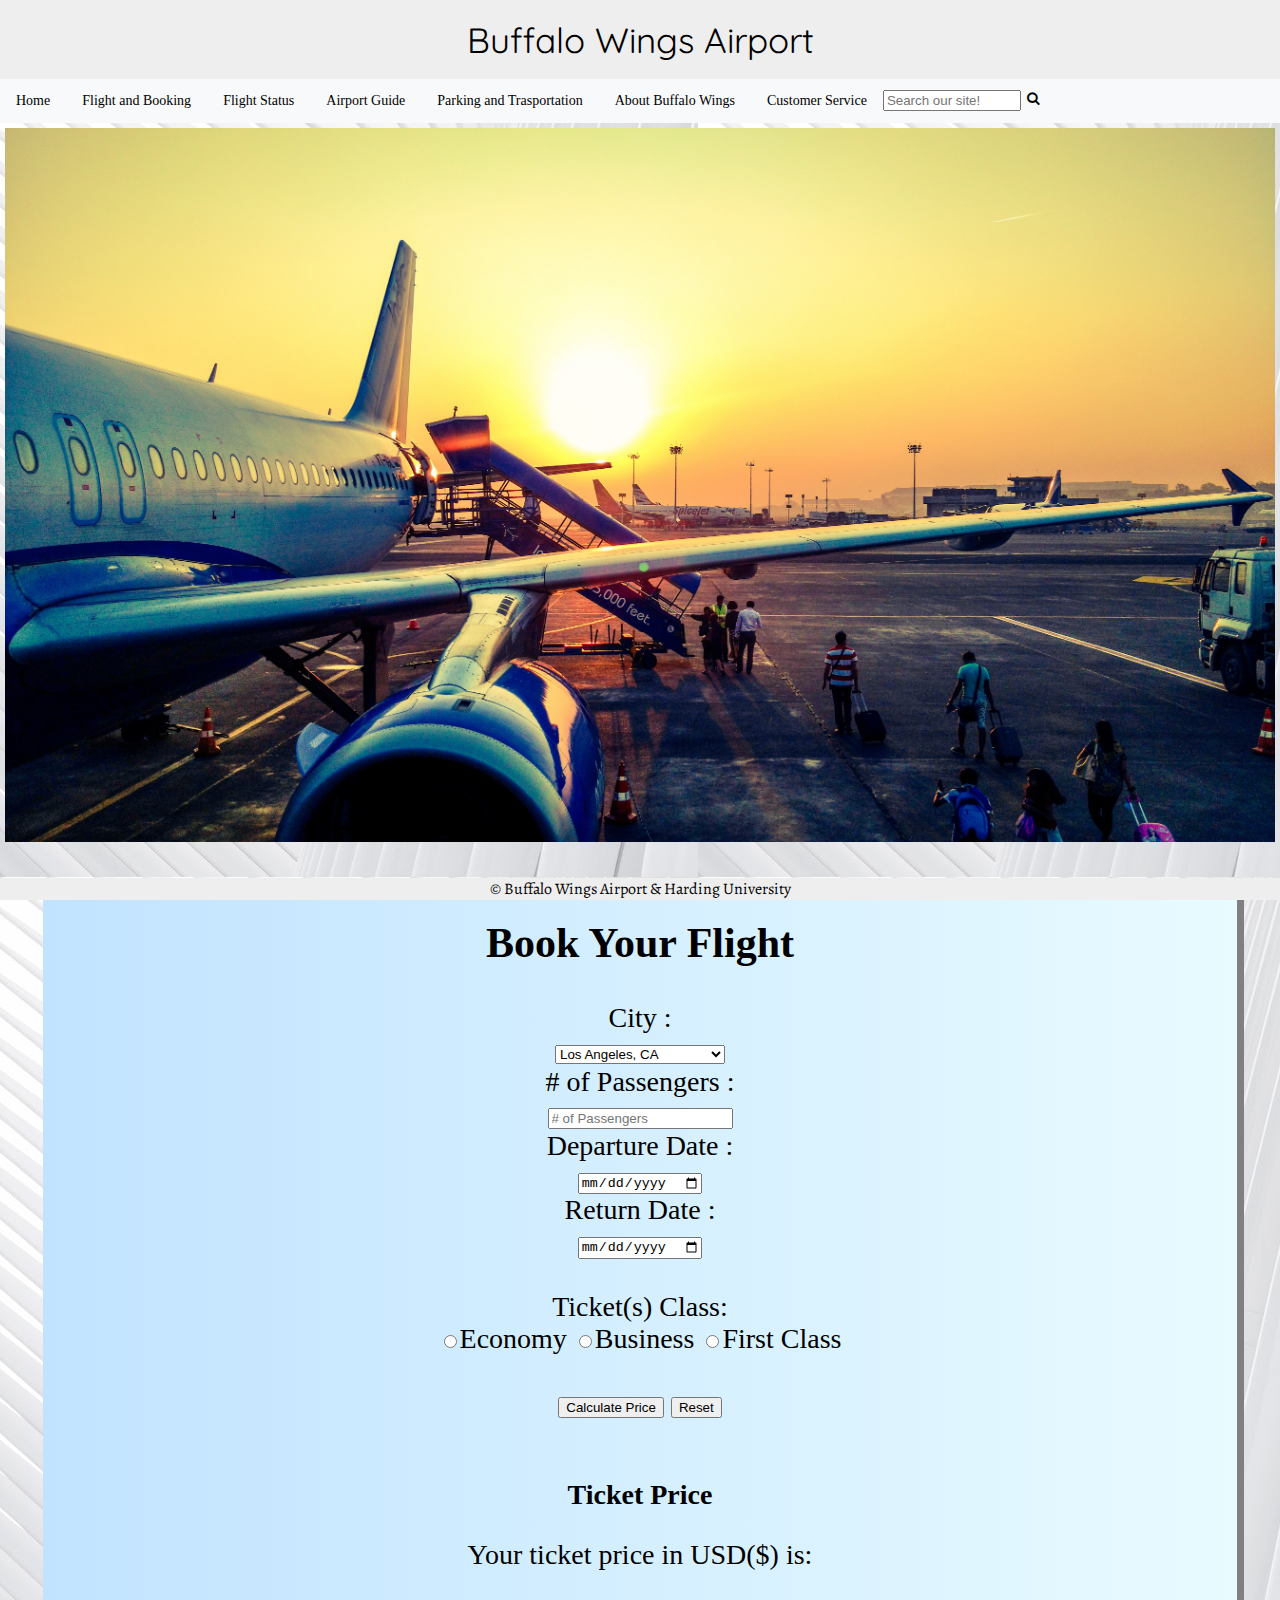
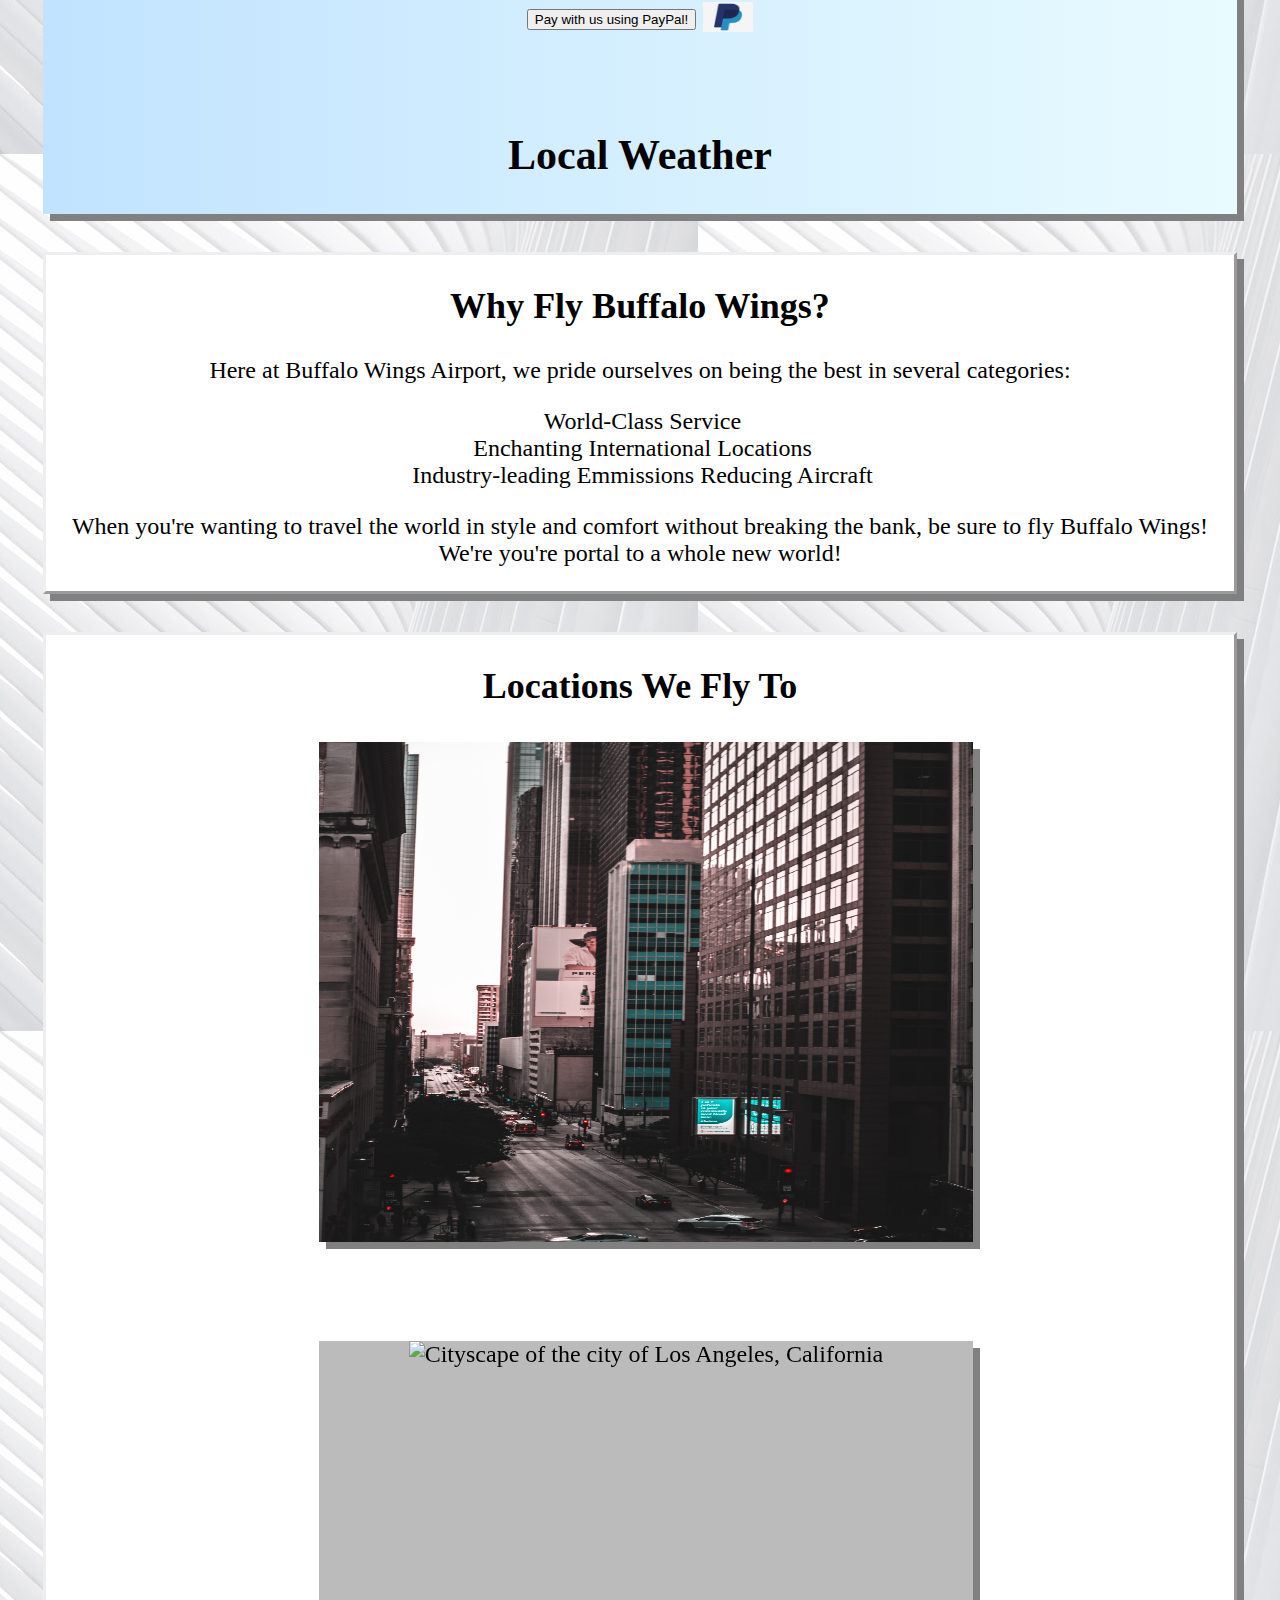
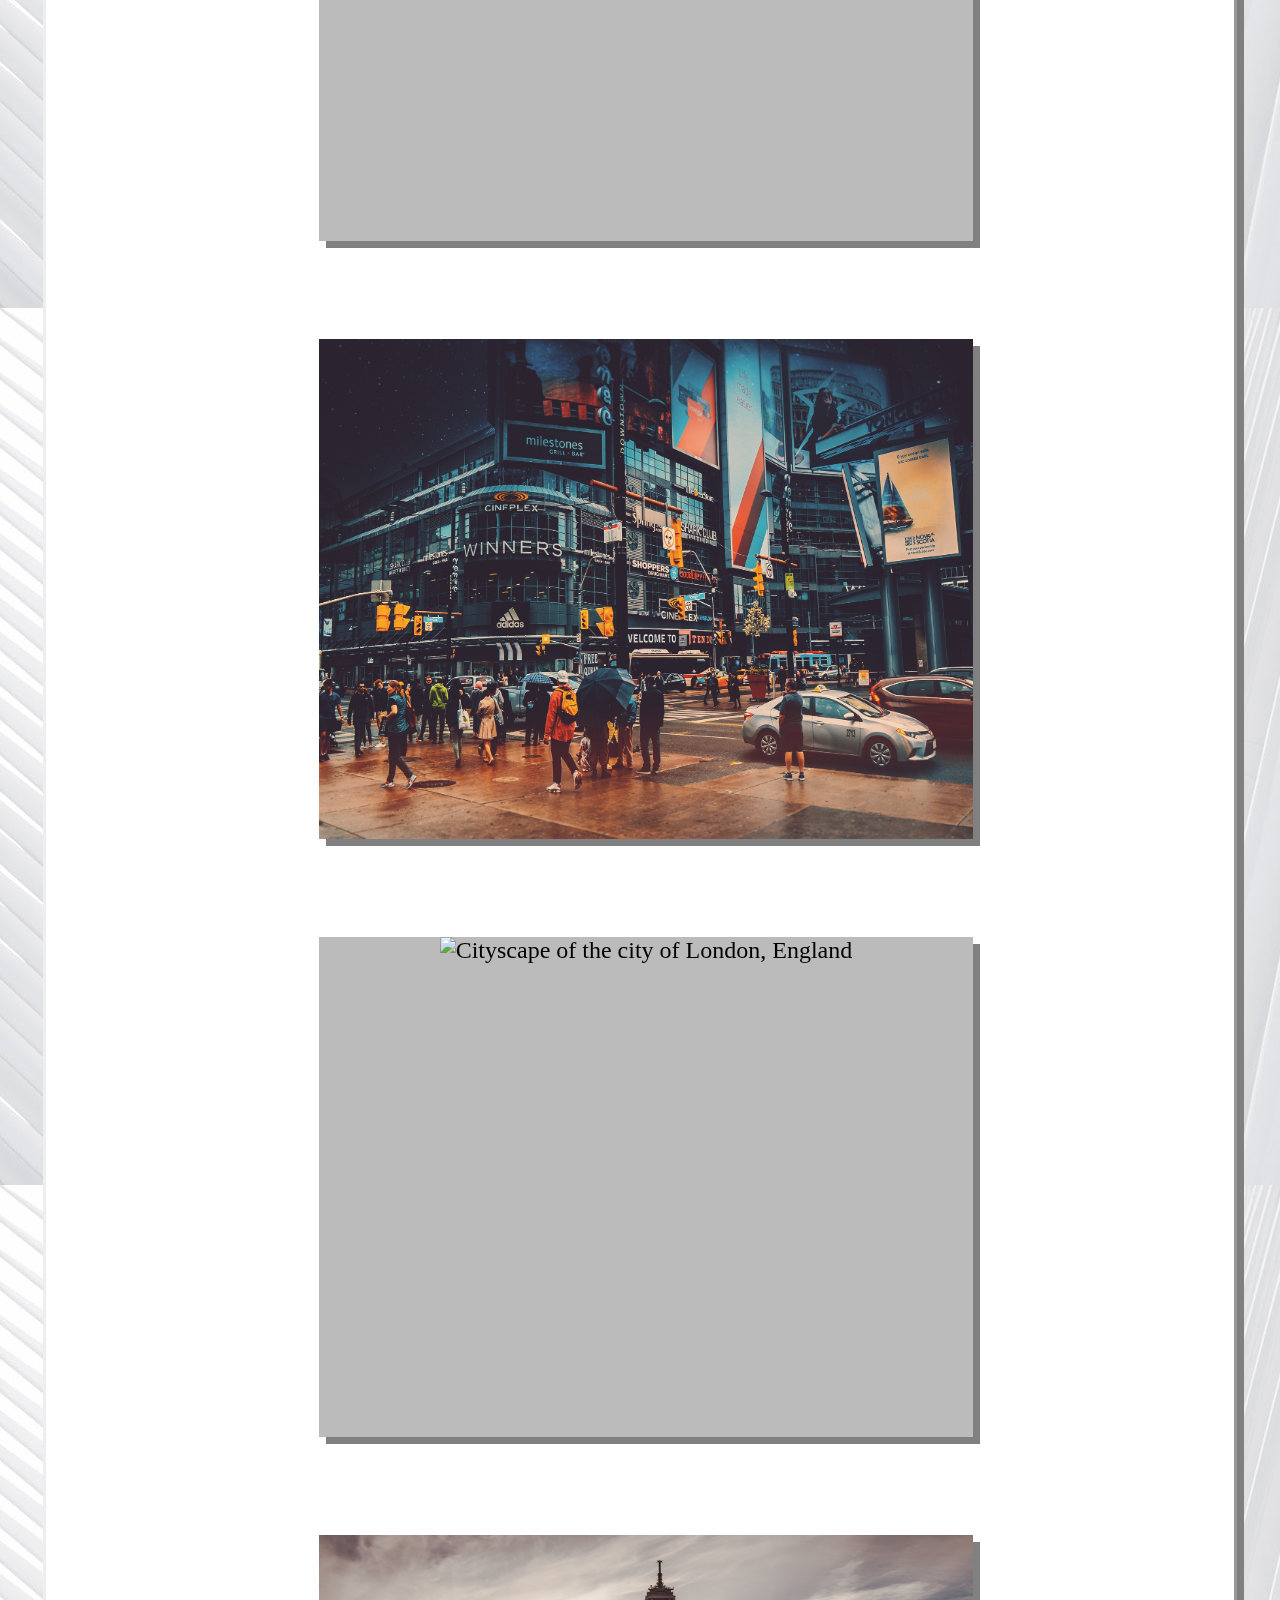
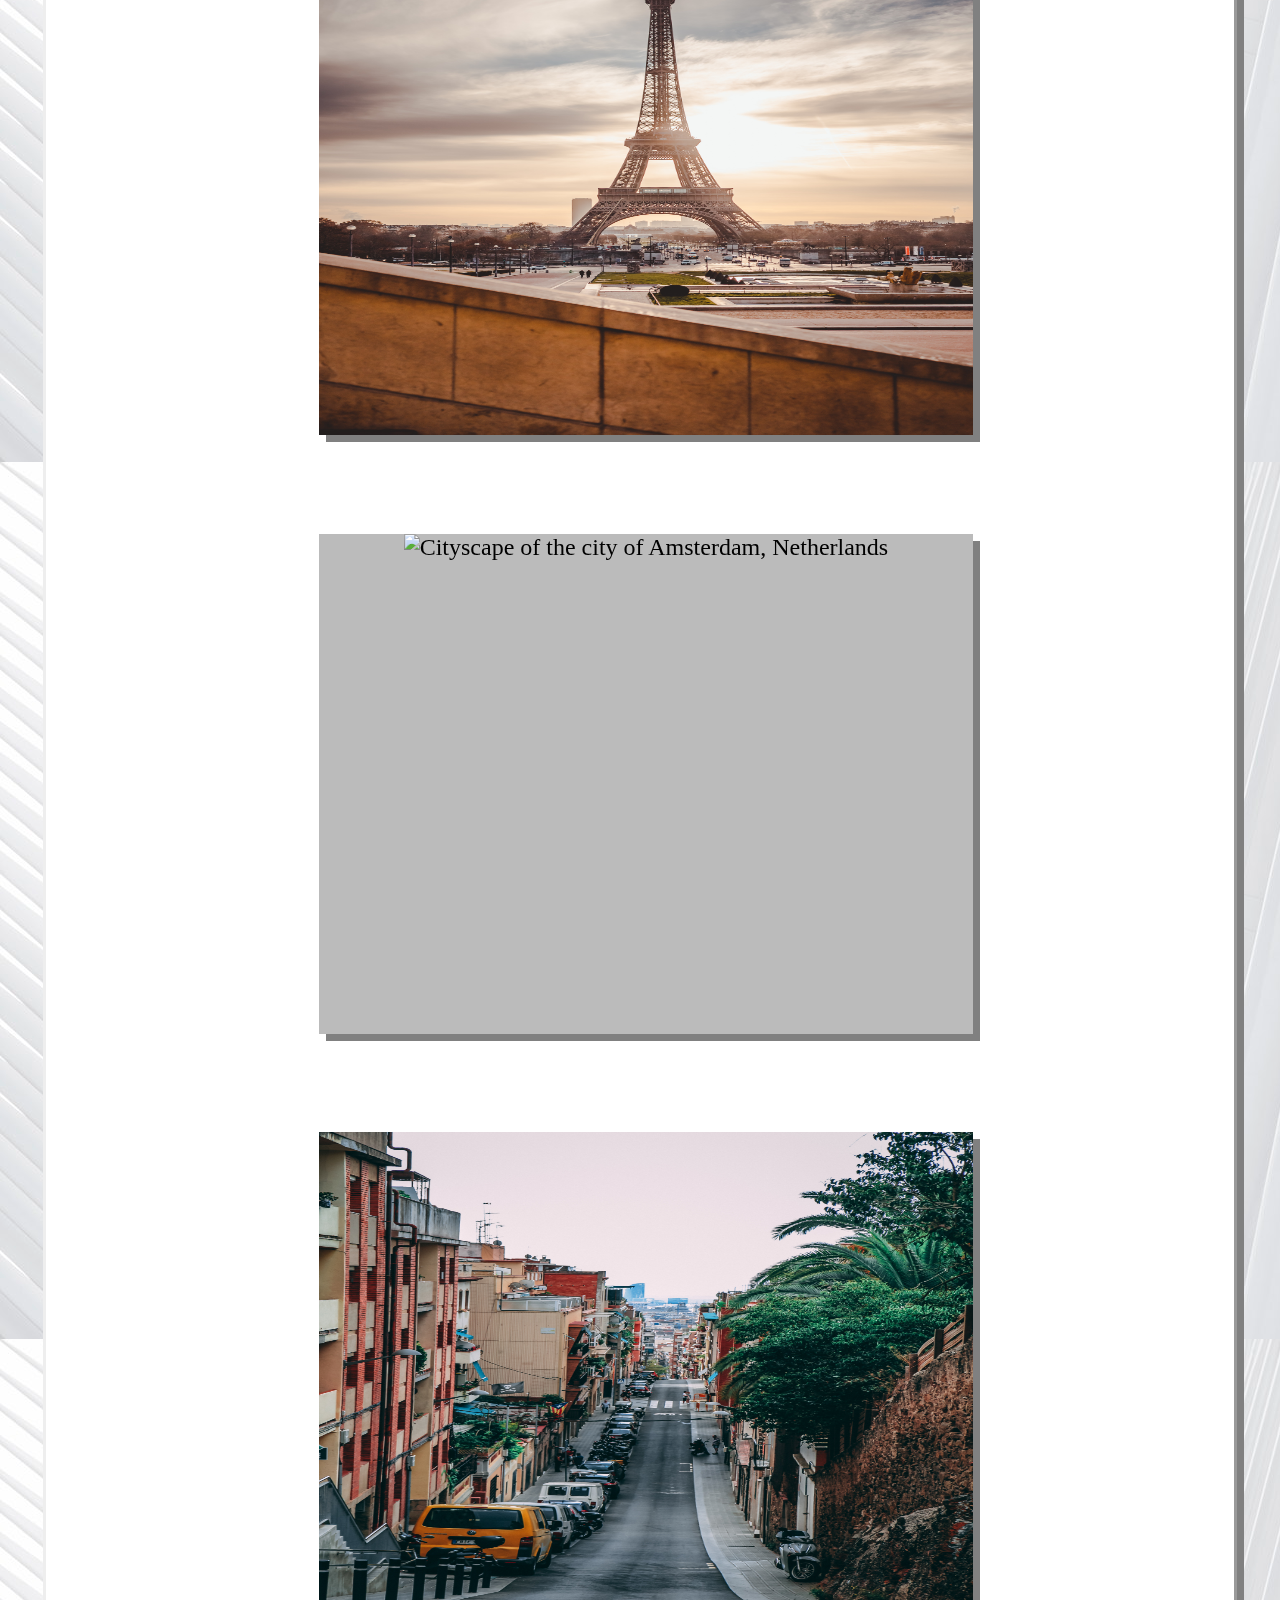
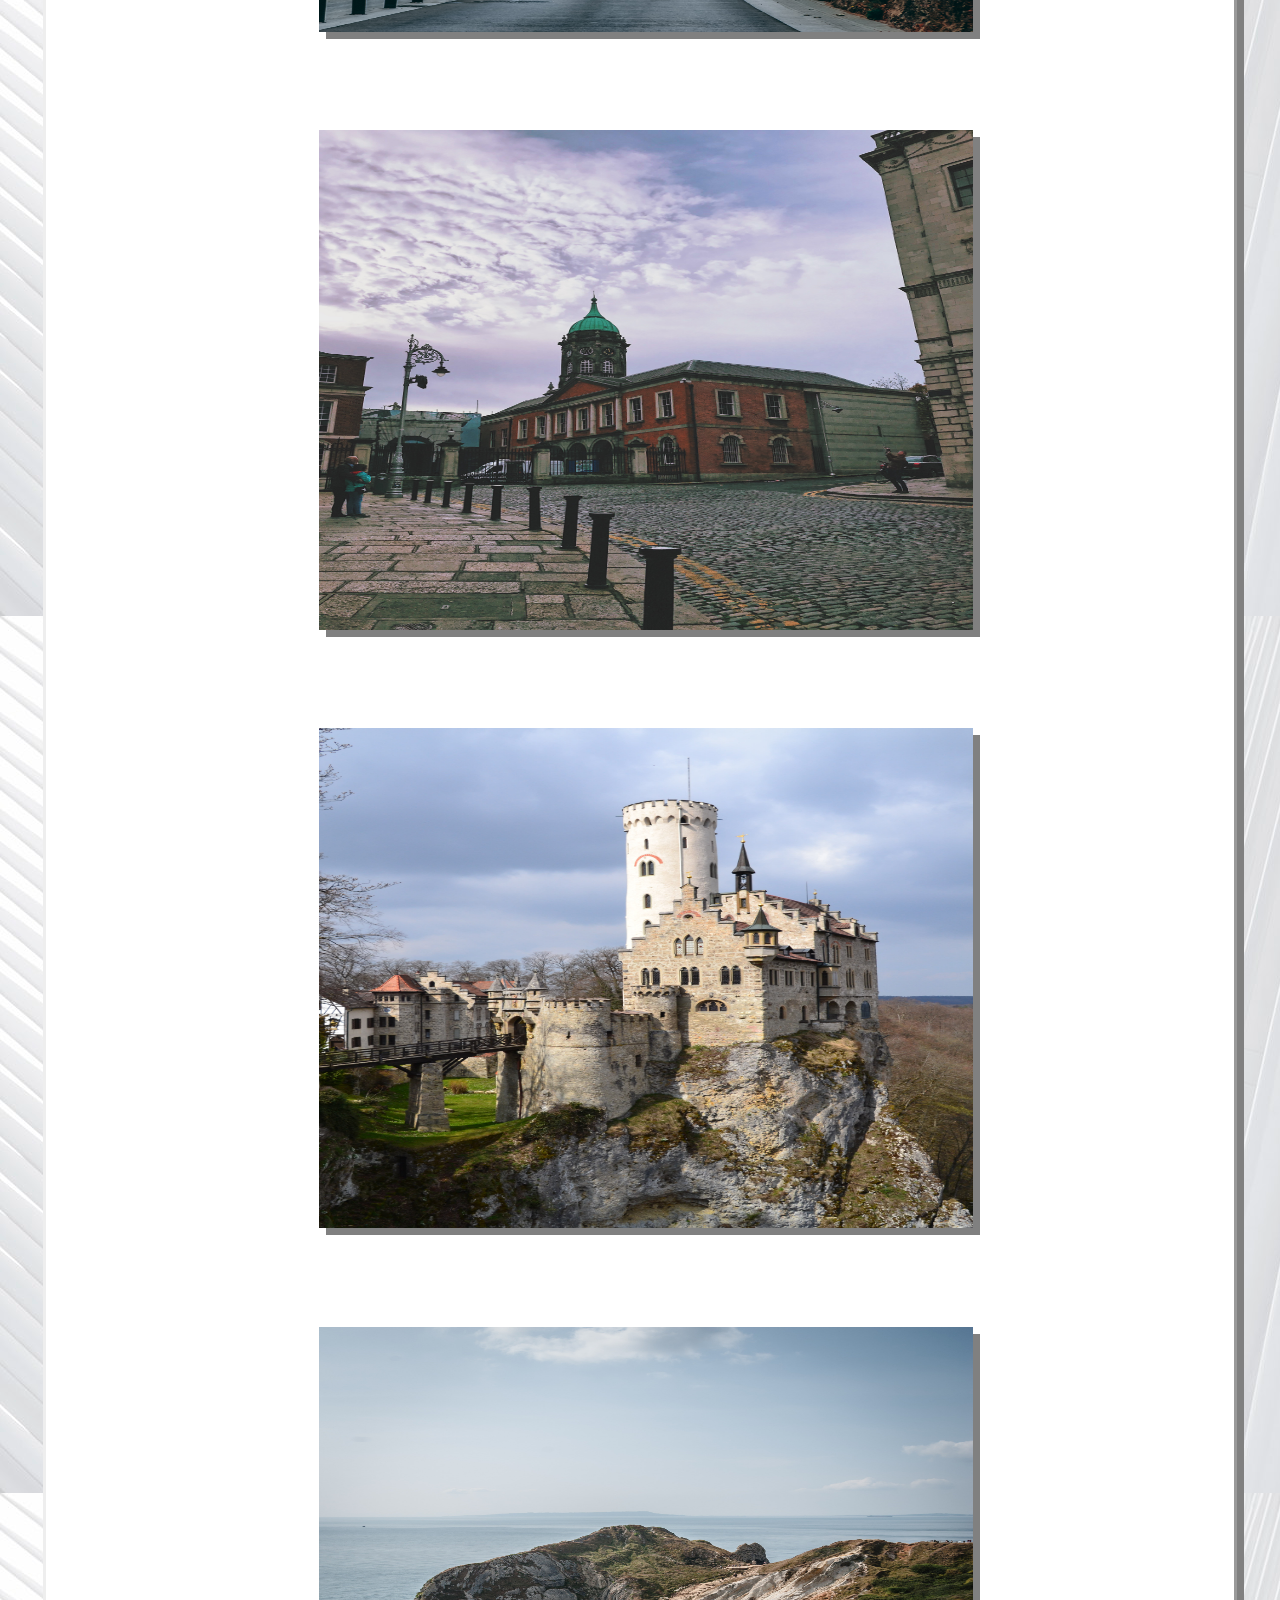
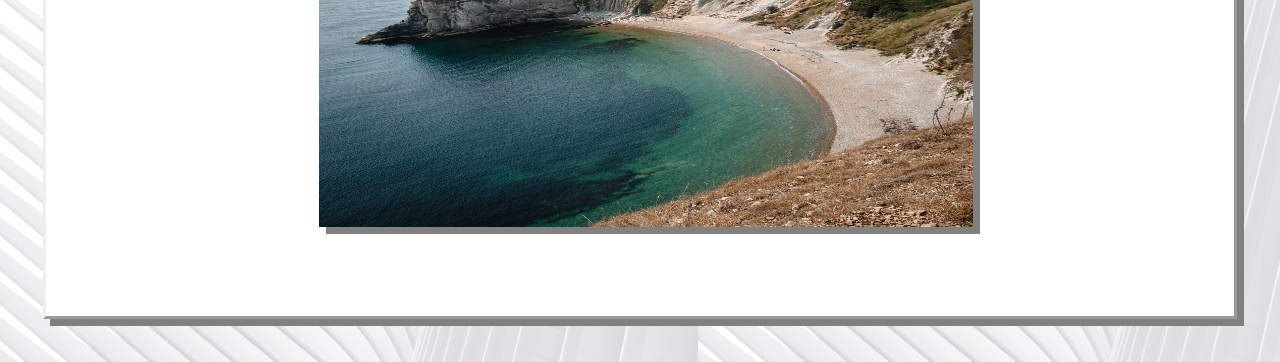
==== commit 71ce6f2a: "Update index.html" ====
--- a/index.html
+++ b/index.html
@@ -19,7 +19,8 @@
   <meta content="width=device-width, initial-scale=1" name="viewport" />
   <meta name="author" content="Buffalo Wings Airport">
   <meta name="description" content="Jacksonville's Premier International Airport">
-  <meta name="keywords" content="Airport, Airfare, Flights, Buffalo Wings, Buffalo Wings Airport, Jacksonville, Jacksonville Florida, Airport in Jacksonville Florida, International Flights">
+  <meta name="keywords" content="Airport, Airfare, Flights, Buffalo Wings, Buffalo Wings Airport, Jacksonville, Jacksonville Florida, Airport in Jacksonville Florida, International Flights,
+  Purchase Tickets, Los Angeles, Dallas, Dublin, Edinburgh, Atlanta, London, Frankfurt, Paris, Amsterdam, Barcelona">
 </head>
 
 <body id="body_main" class="bg-white">
@@ -95,6 +96,7 @@
       <ul>
         <li><a href="index.html">Home</a></li>
         <li><a href="flightBooking.html">Flight and Booking</a></li>
+        <li><a href="flightstatus.html">Flight Status</a></li>
         <li><a href="airportGuide.html">Airport Guide</a></li>
         <li><a href="parking.html">Parking and Trasportation </a></li>
         <li><a href="about.html">About Buffalo Wings</a></li>
--- a/css/airportStyles.css
+++ b/css/airportStyles.css
@@ -41,7 +41,7 @@
   }
   /* Styling for body_main */
   #body_main{
-    background-color: #ffffff;
+    background-image: url('../images/neutralBackground.jfif');
   }
   /* Styling for anchor tags */
   a{
@@ -327,6 +327,10 @@
   width: 100%;
   height: 99%;
 }
+/* Styling for body_main id */
+#body_main{
+  background-image: url('../images/neutralBackground.jfif');
+}
 
 
     /* about */
@@ -351,7 +355,7 @@
     font-size: 1.5em;
   }
   .main{
-    width:80%;
+    width:100%;
     height:10%;
   }
   .main h2{
@@ -582,13 +586,13 @@
   .float-box {
     margin-top: 0;
     margin-bottom: 5px;
-    
+
   }
   .scroll-box {
-    width:70%; margin-left:15%; margin-right: 15%; 
+    width:70%; margin-left:15%; margin-right: 15%;
   }
   .imgContain {
-  
+
     vertical-align: -webkit-baseline-middle;
     padding-top: 4%;
     padding-bottom: 3%;
@@ -701,7 +705,7 @@
   padding-right: 10px;
 }
 .imgContain {
-  
+
   vertical-align: -webkit-baseline-middle;
   padding-top: 7%;
   padding-bottom: 5%;
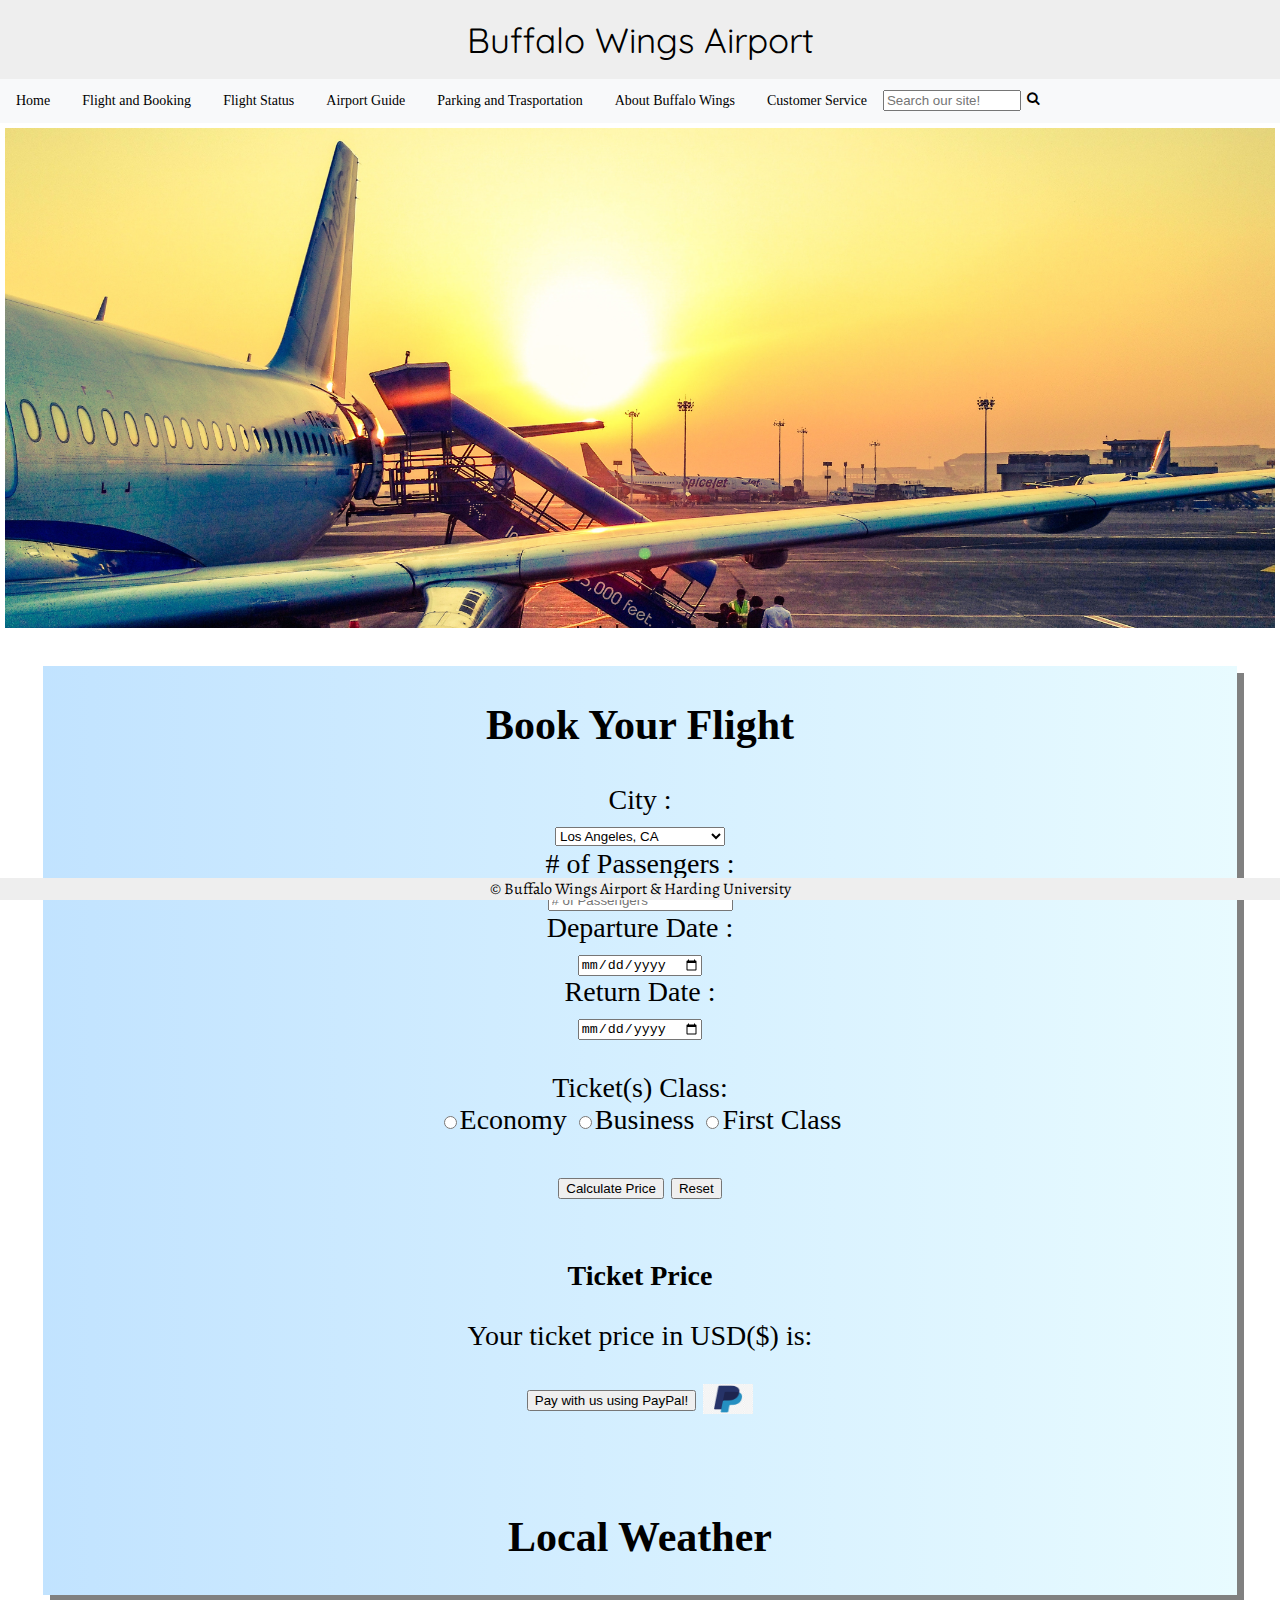
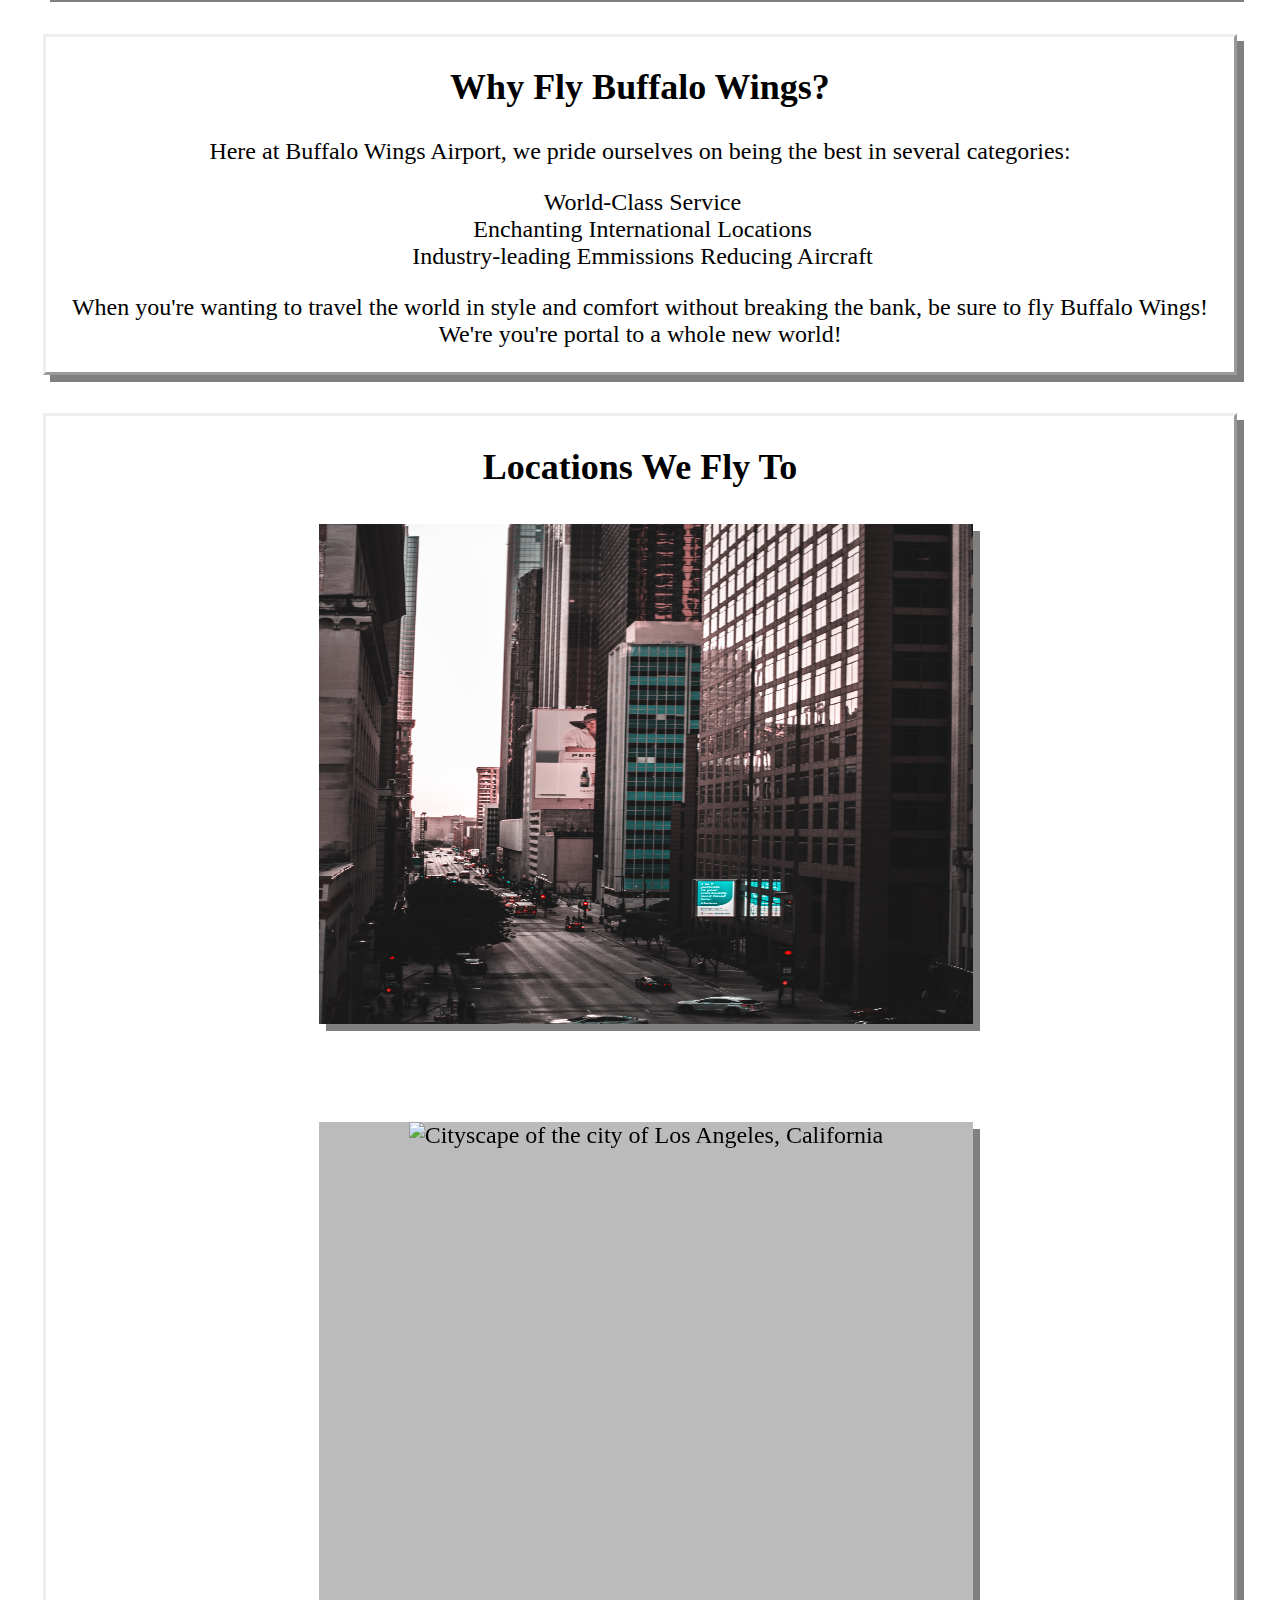
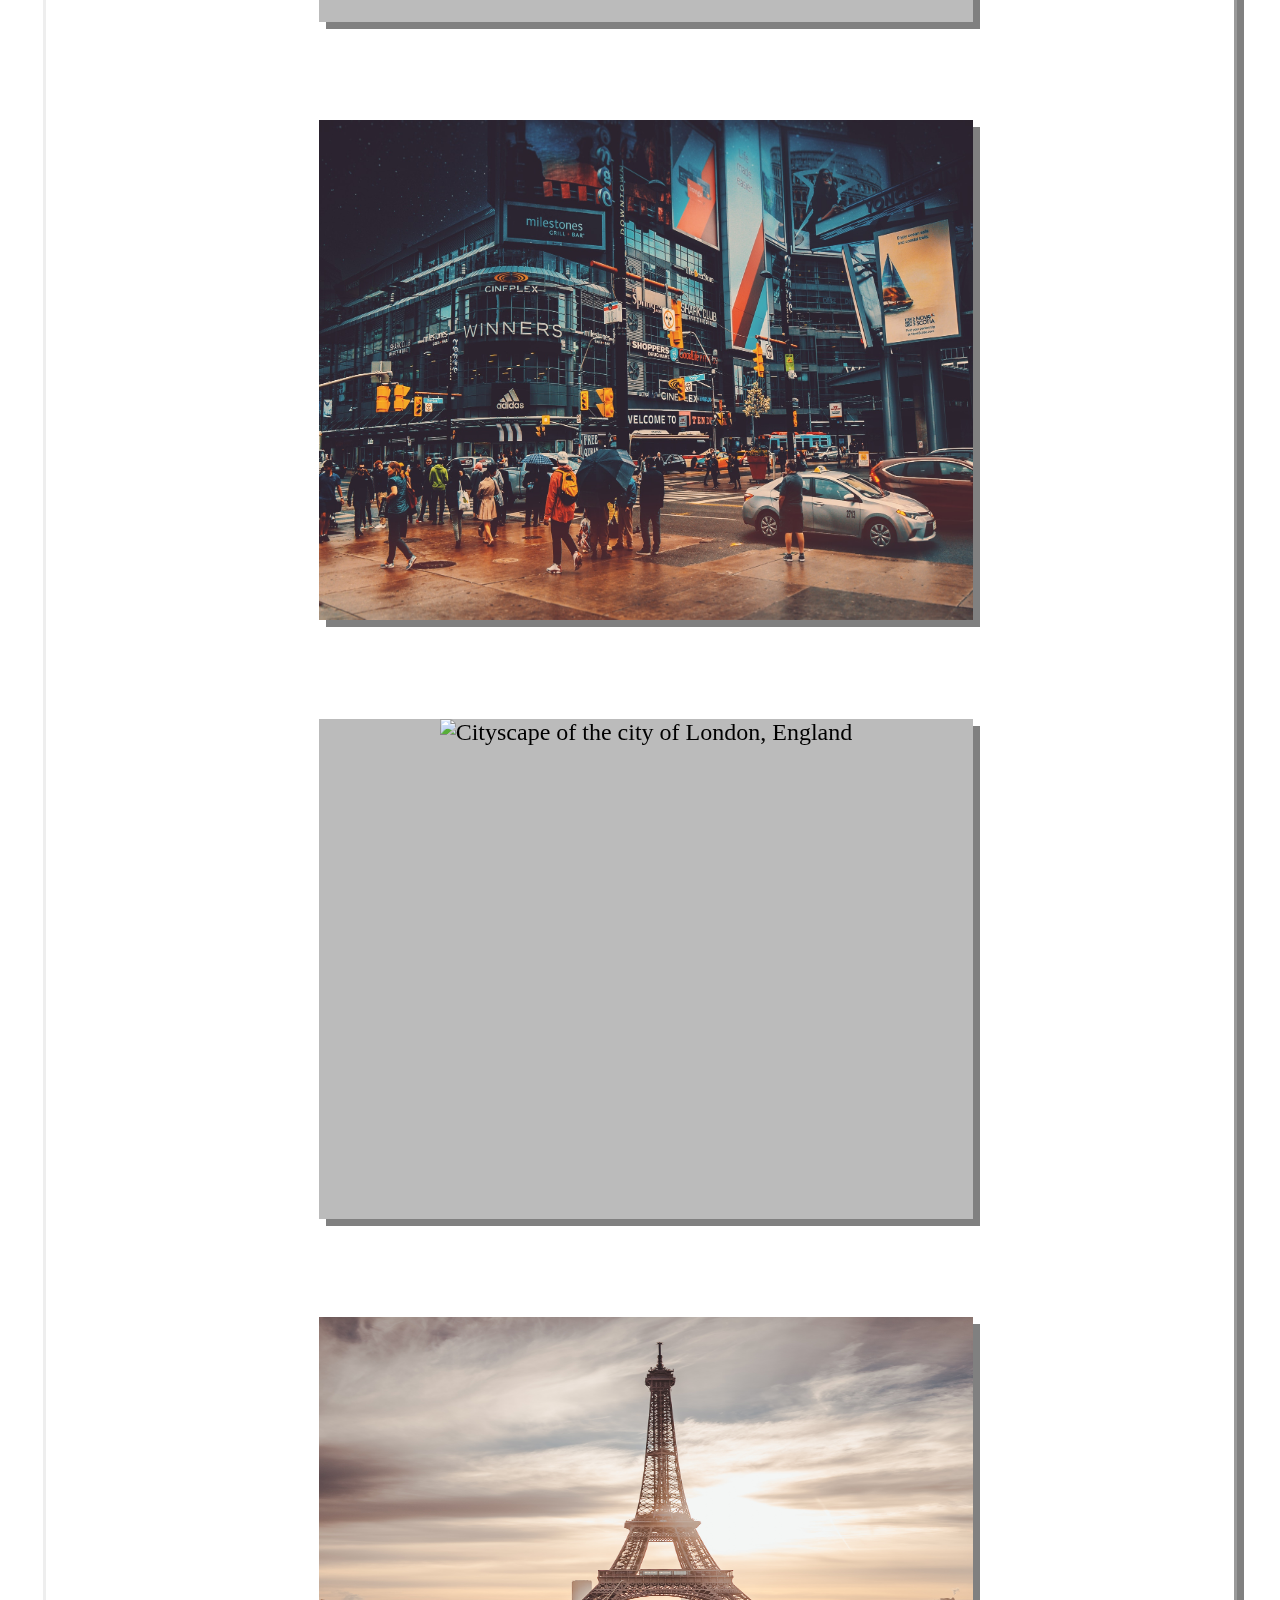
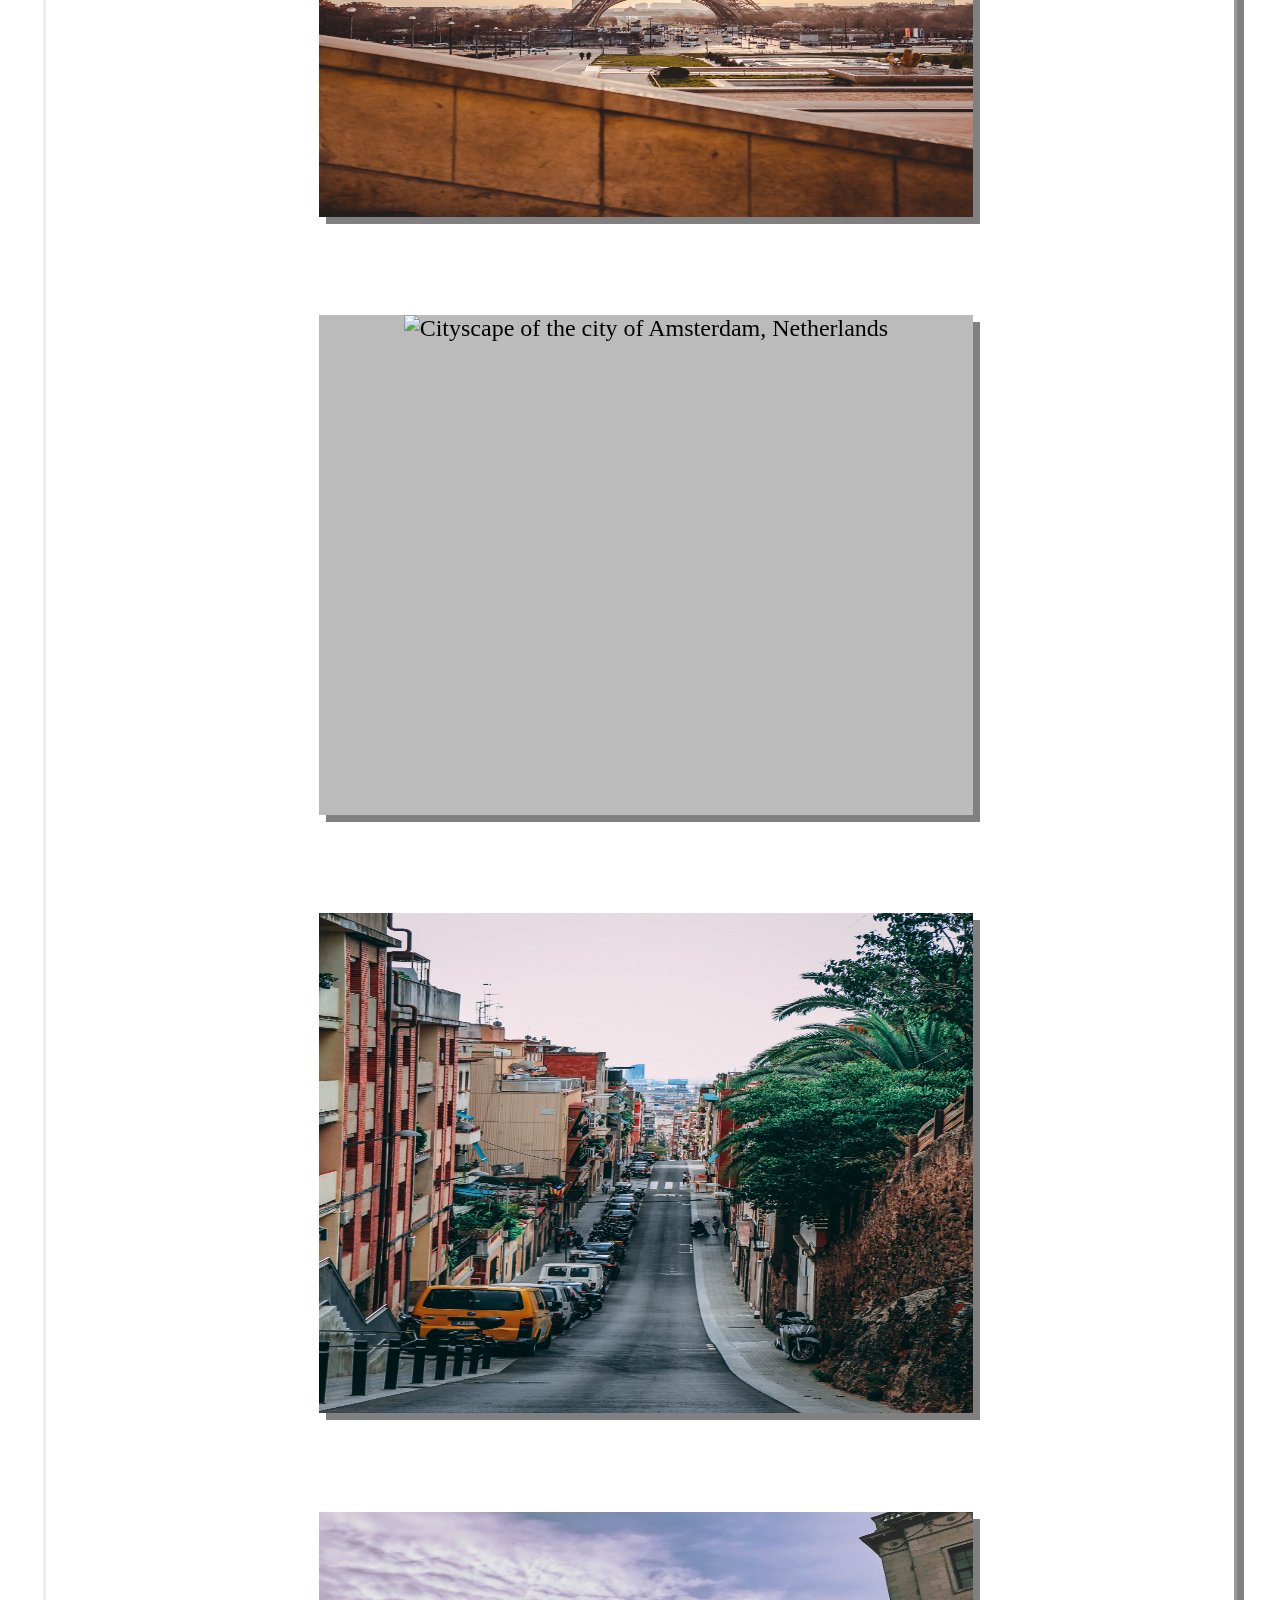
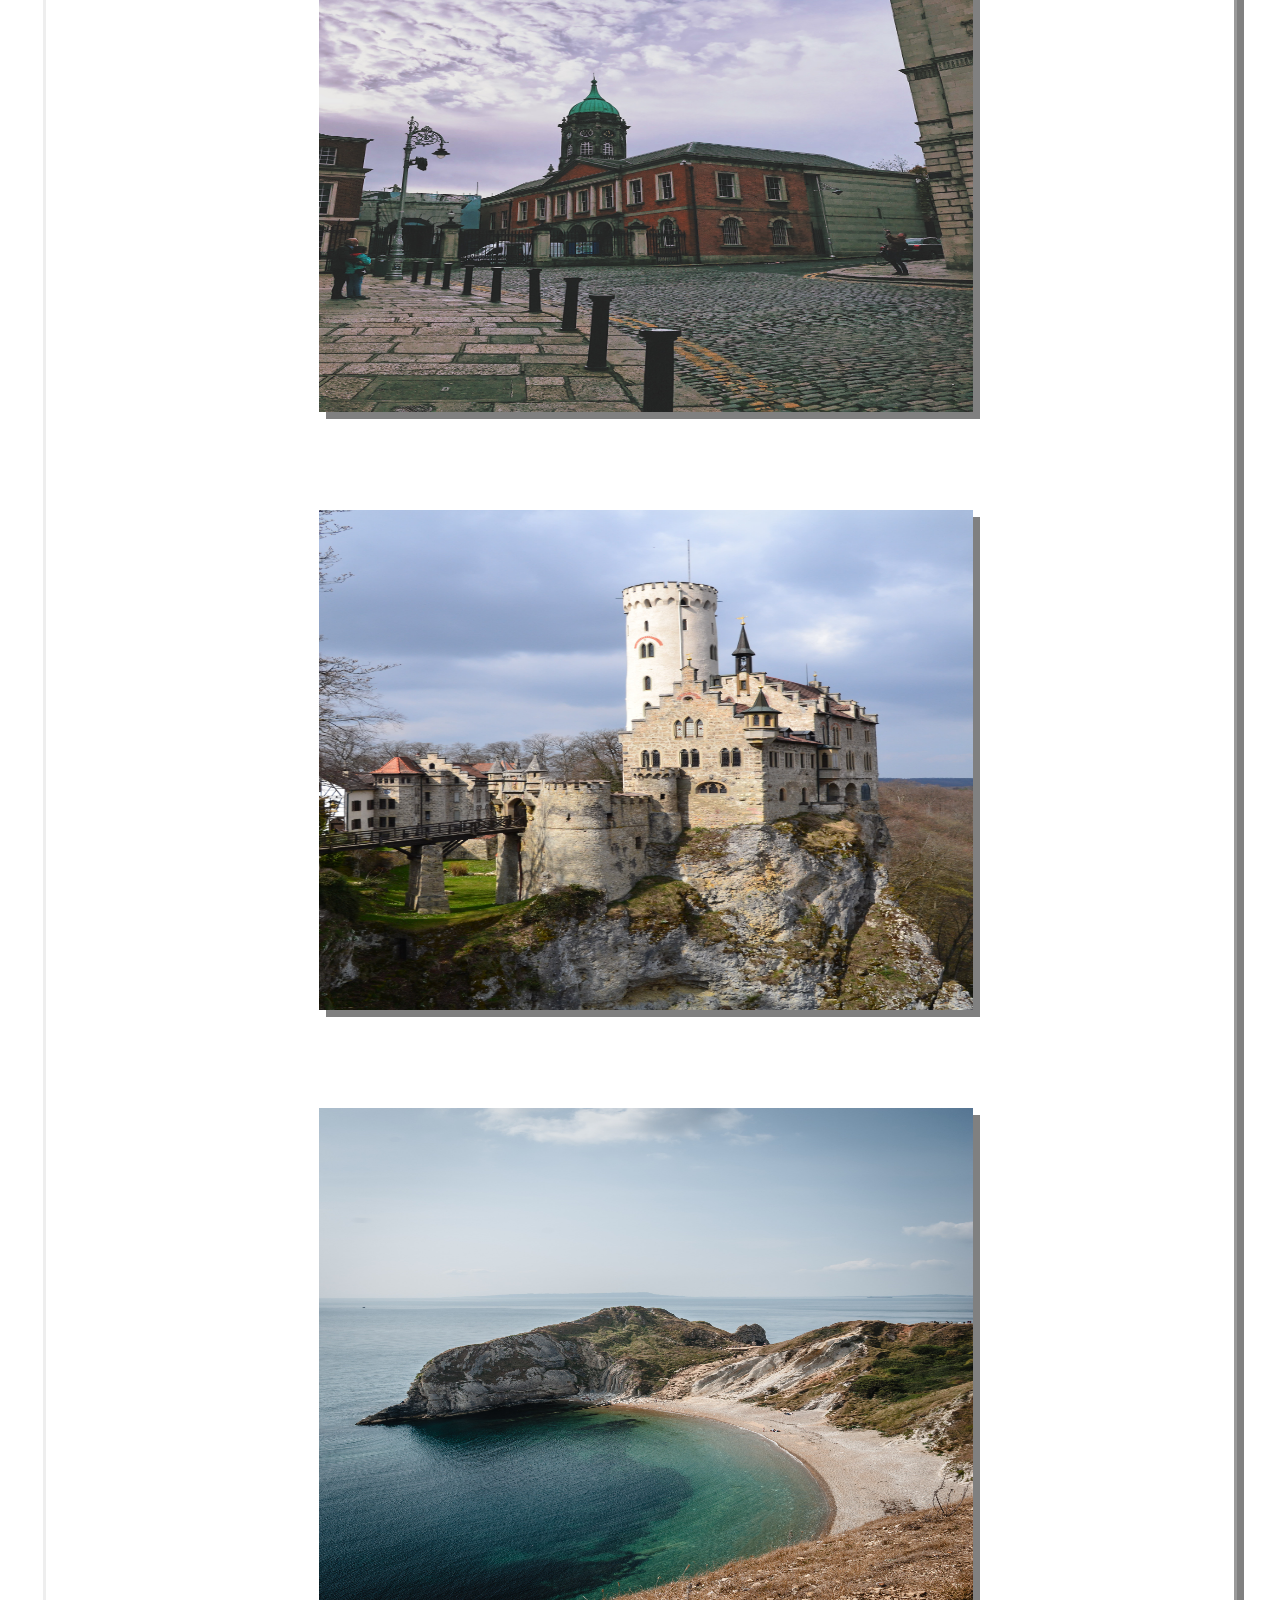
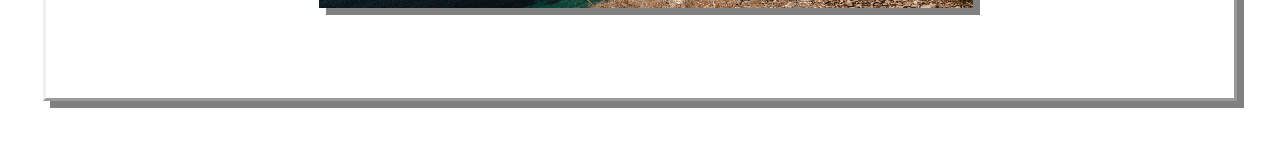
==== commit b39dfe12: "Don't Undo" ====
--- a/index.html
+++ b/index.html
@@ -109,12 +109,8 @@
   </nav>
   <!-- Begin main section of webpage -->
   <main>
-    <div class="main_image">
-      <img src="images/buffalo_wings_logo.png" alt="Buffalo Wings Airport Logo" style="width: 100%" />
-    </div>
-    <div class="main_image2">
-      <img src="images/airplane_on_ramp.jpg" alt="Airplane Sitting on Ramp Loading Passengers" style="width: 100%" />
-    </div>
+    <div class='parallax plxIndex desktop'></div>
+    <img src="images/airplane_on_ramp.jpg" alt='Airplane Ramp Photo' class='mobileImg mobile' />
     <div class="booking">
       <!-- Begin ticket purchasing form -->
       <h2>Book Your Flight</h2>
--- a/css/airportStyles.css
+++ b/css/airportStyles.css
@@ -38,10 +38,6 @@
     max-width: 100%;
     background: #ffffff;
     font-family: Verdana, Geneva, sans-serif;
-  }
-  /* Styling for body_main */
-  #body_main{
-    background-image: url('../images/neutralBackground.jfif');
   }
   /* Styling for anchor tags */
   a{
@@ -327,12 +323,6 @@
   width: 100%;
   height: 99%;
 }
-/* Styling for body_main id */
-#body_main{
-  background-image: url('../images/neutralBackground.jfif');
-}
-
-
     /* about */
 @media only screen and (max-width:767px){
   .about {
@@ -448,21 +438,29 @@
   }
 }
 @media only screen and (min-width: 768px) {
-  .guideParallax {
-    background-image: url(../images/terminal.jpg);
+  .parallax {
     height: 300px;
     background-attachment: fixed;
     background-position: center;
     background-repeat: no-repeat;
     background-size: cover;
   }
-  .guideParallax p {
+  .parallax p {
     position: absolute;
     right: 2em;
     top: 2em;
     font-size: 3em;
     z-index: inherit;
   }
+  .plxGuide {
+    background-image: url(../images/terminal.jpg);
+  }
+  .plxIndex {
+    background-image: url(../images/airplane_on_ramp.jpg);
+  }
+  .plxAbout {
+    background-image: url(../images/airplane.jpg);
+  }
   .guideDesc {
     width: 80%;
     text-align: center;
@@ -489,7 +487,7 @@
 #apple {
   width: 25%;
 }
-.guideMobileImg {
+.mobileImg {
   width: 100%;
 }
 .guideHeader {
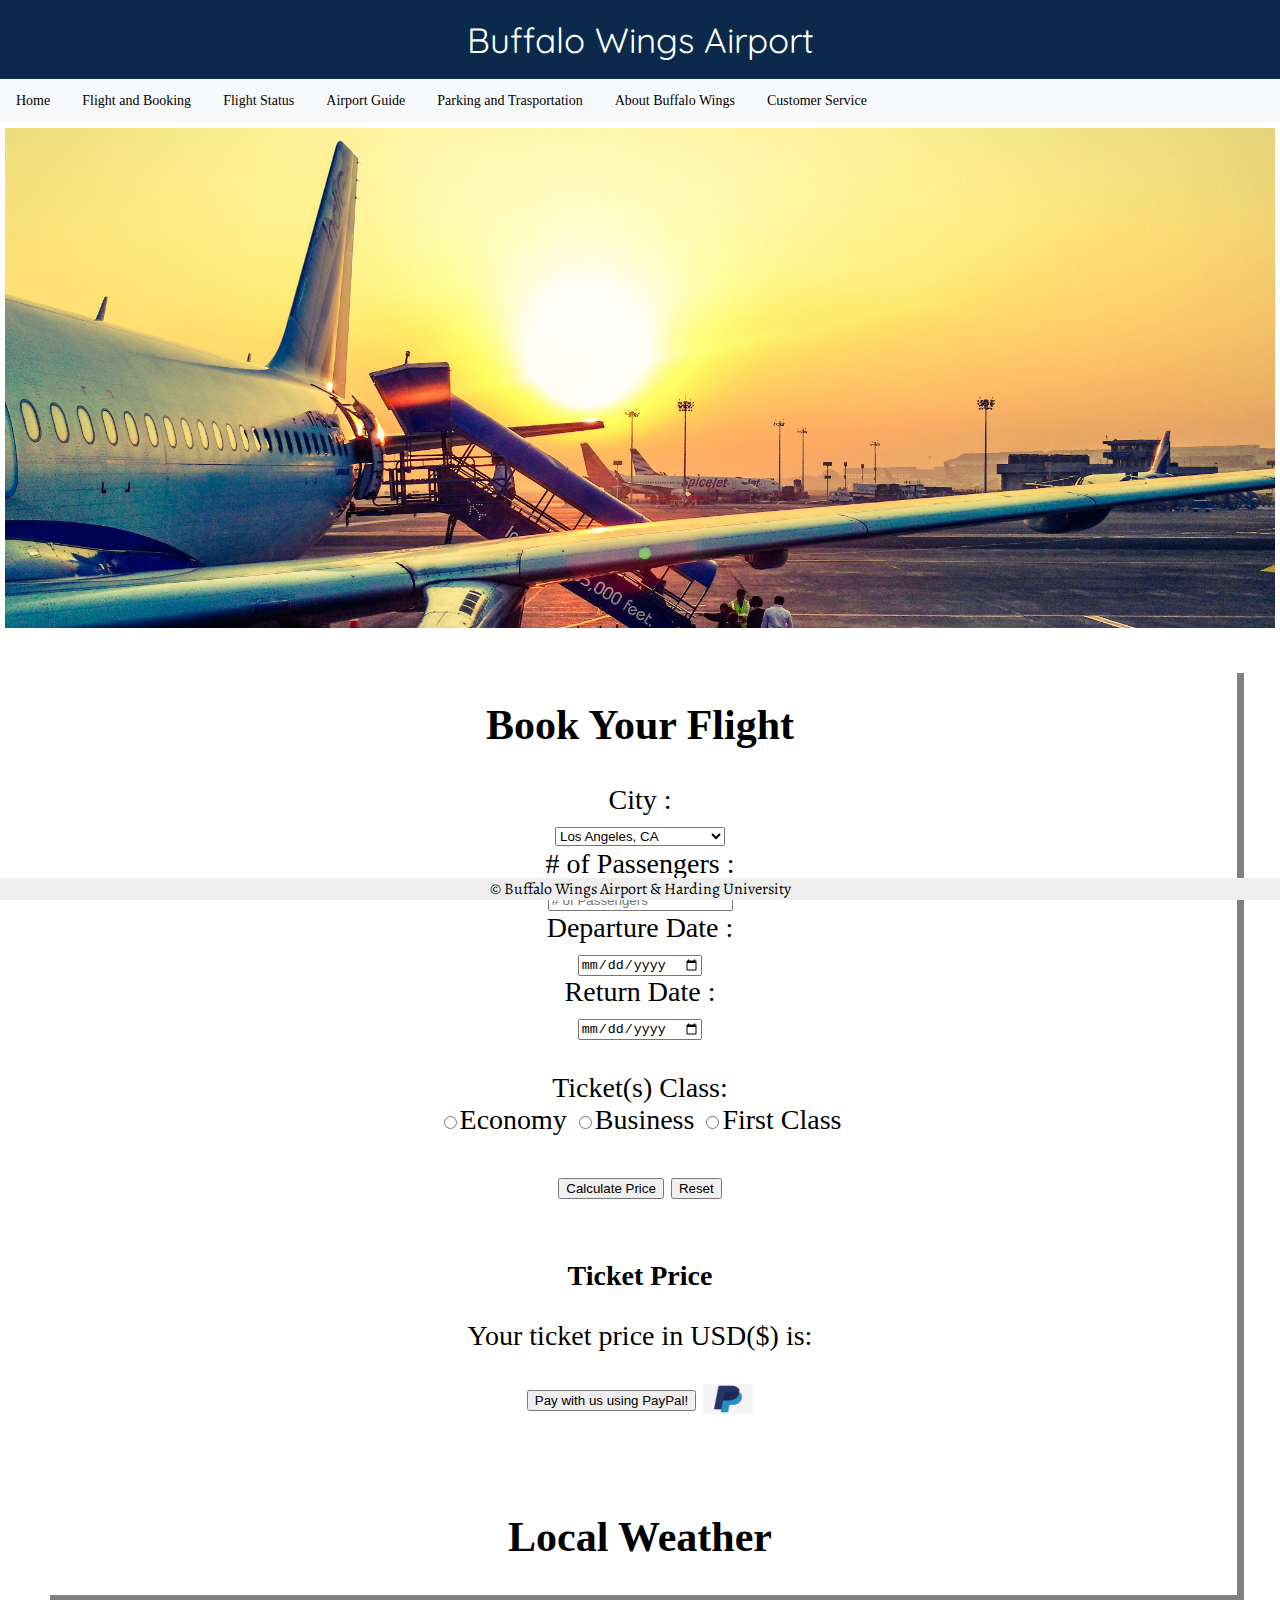
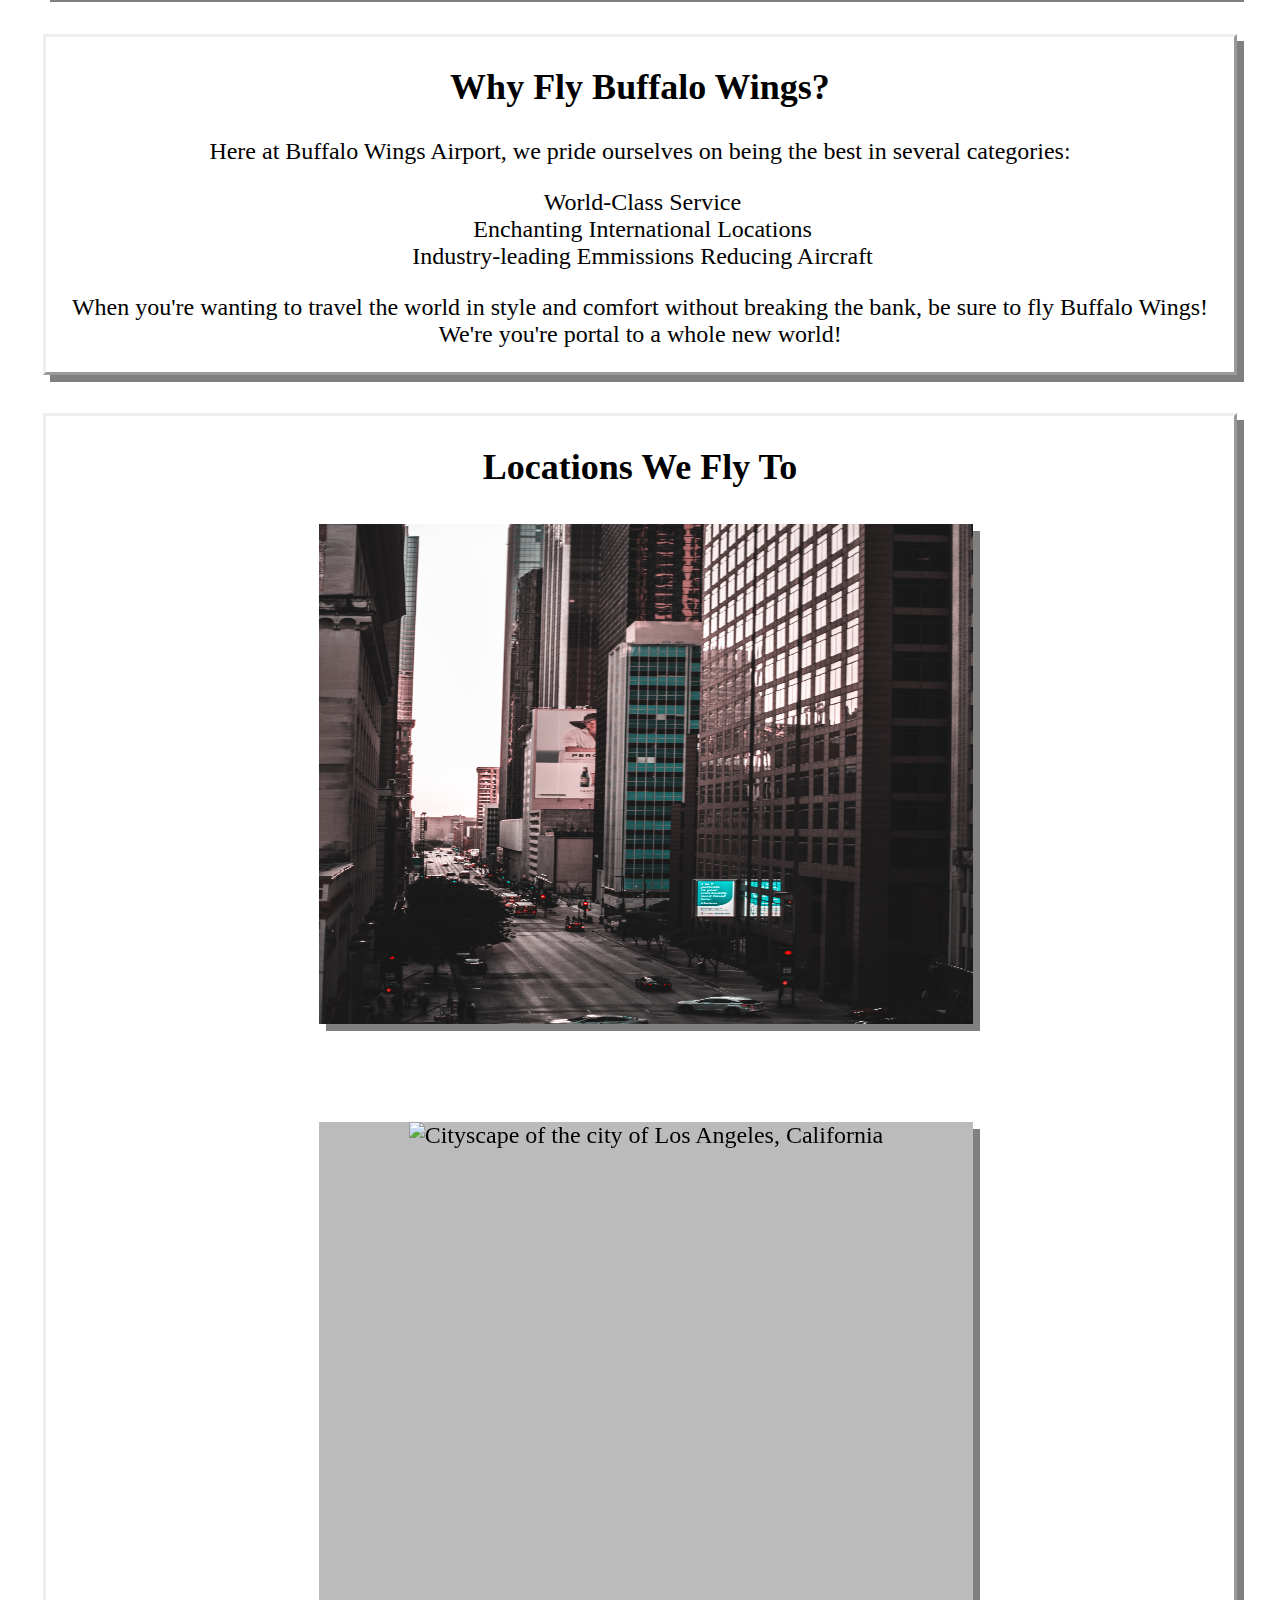
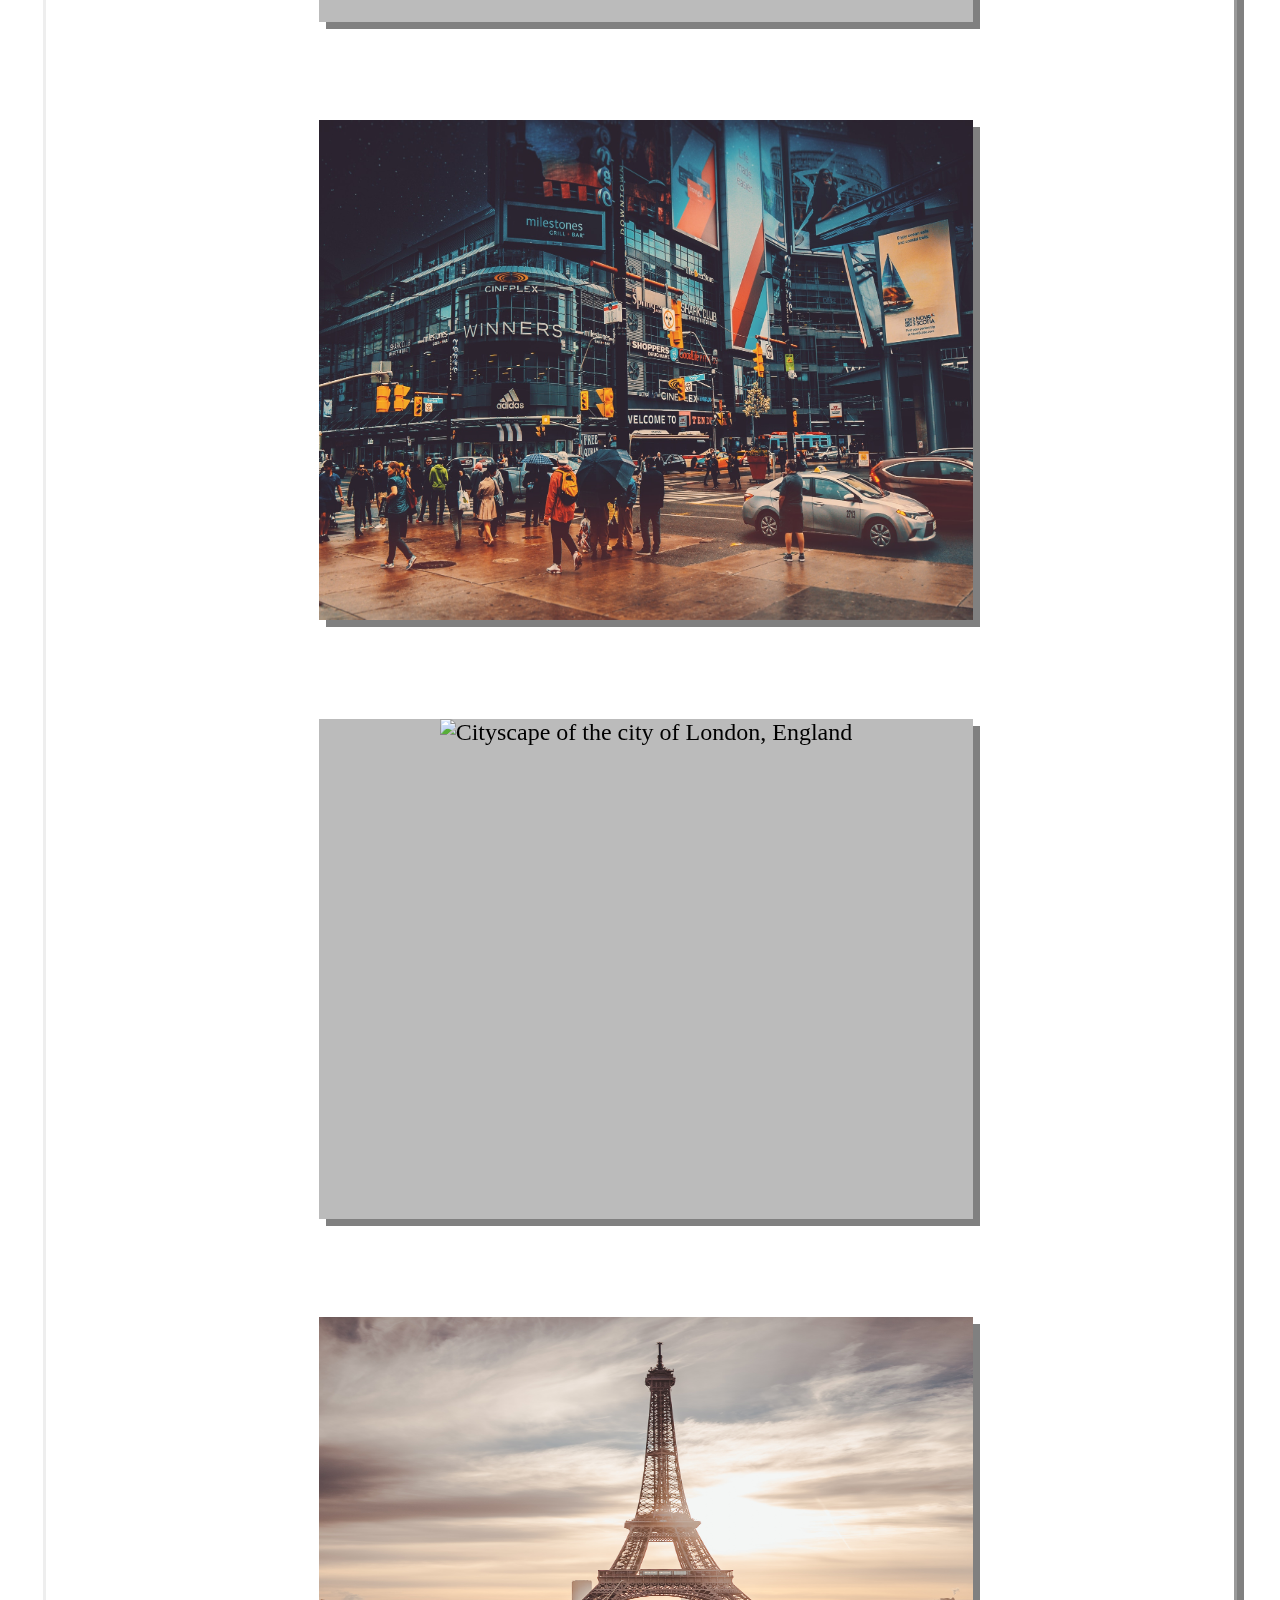
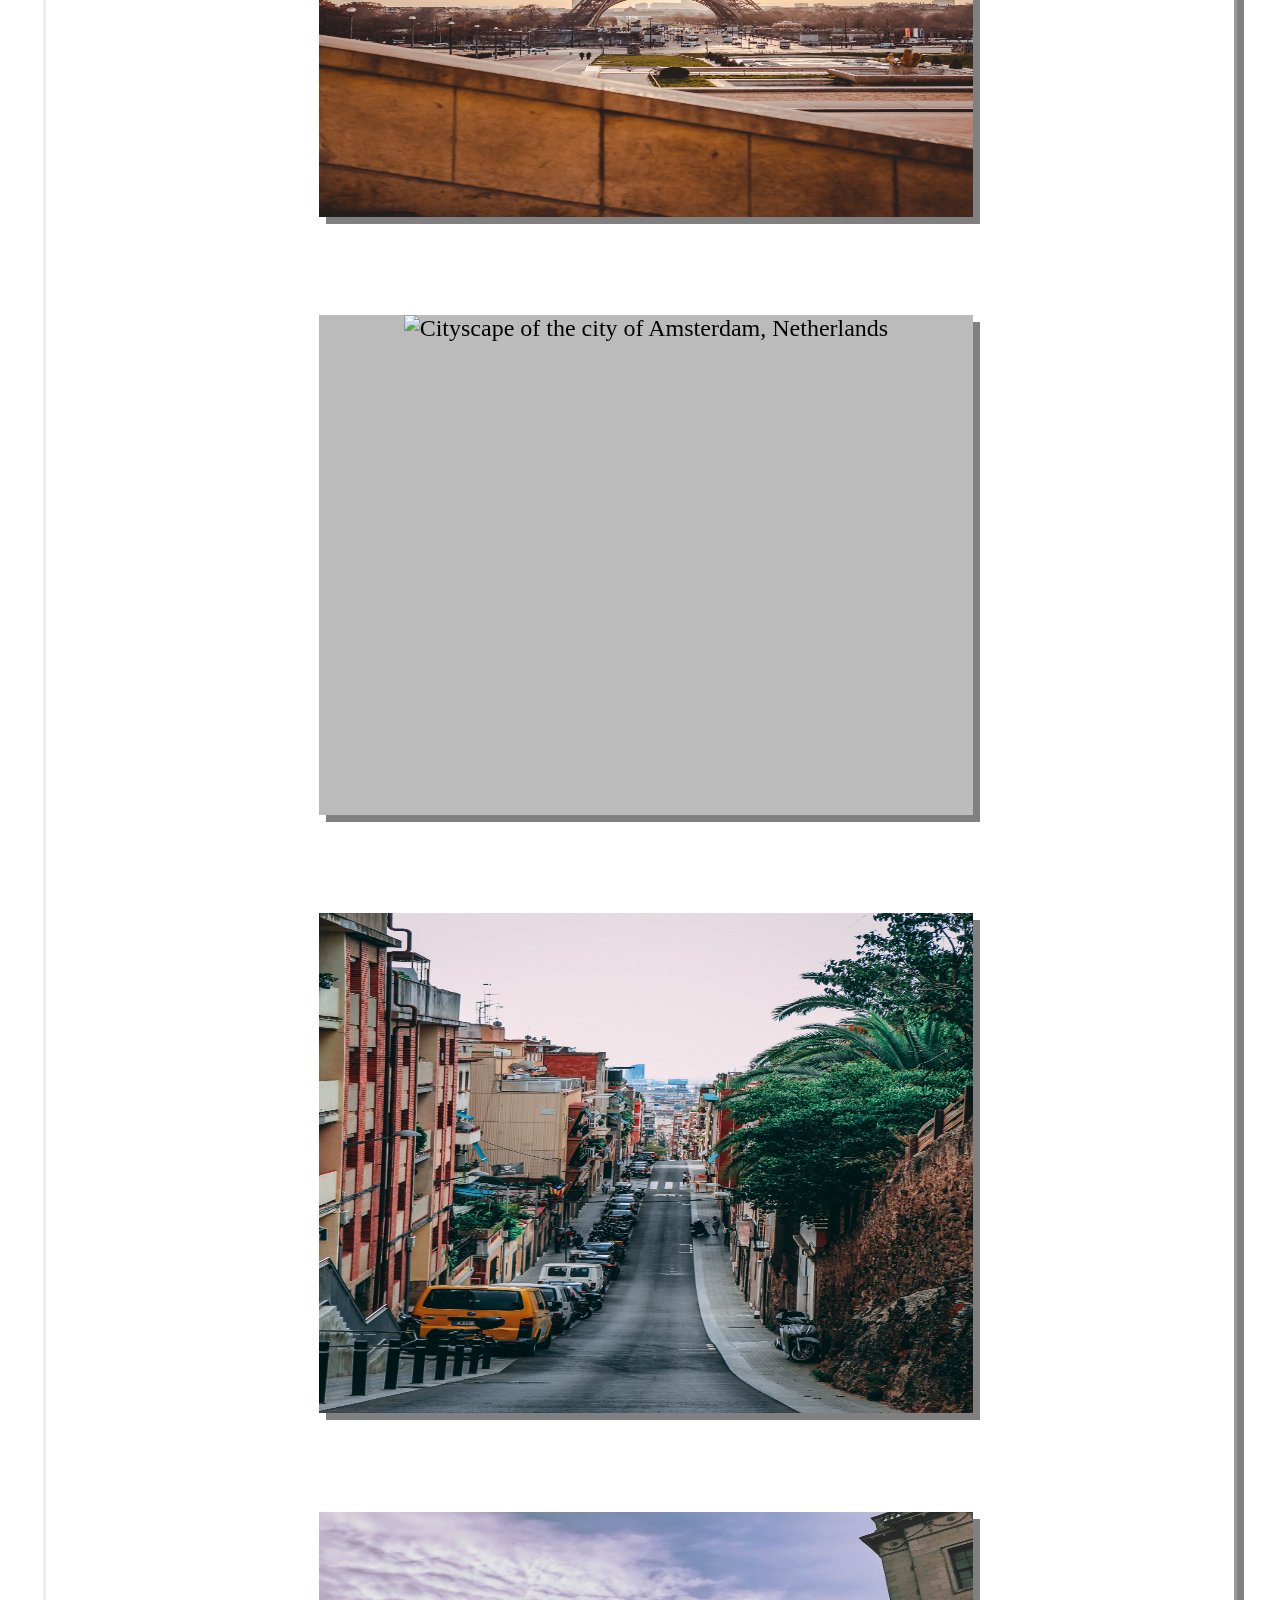
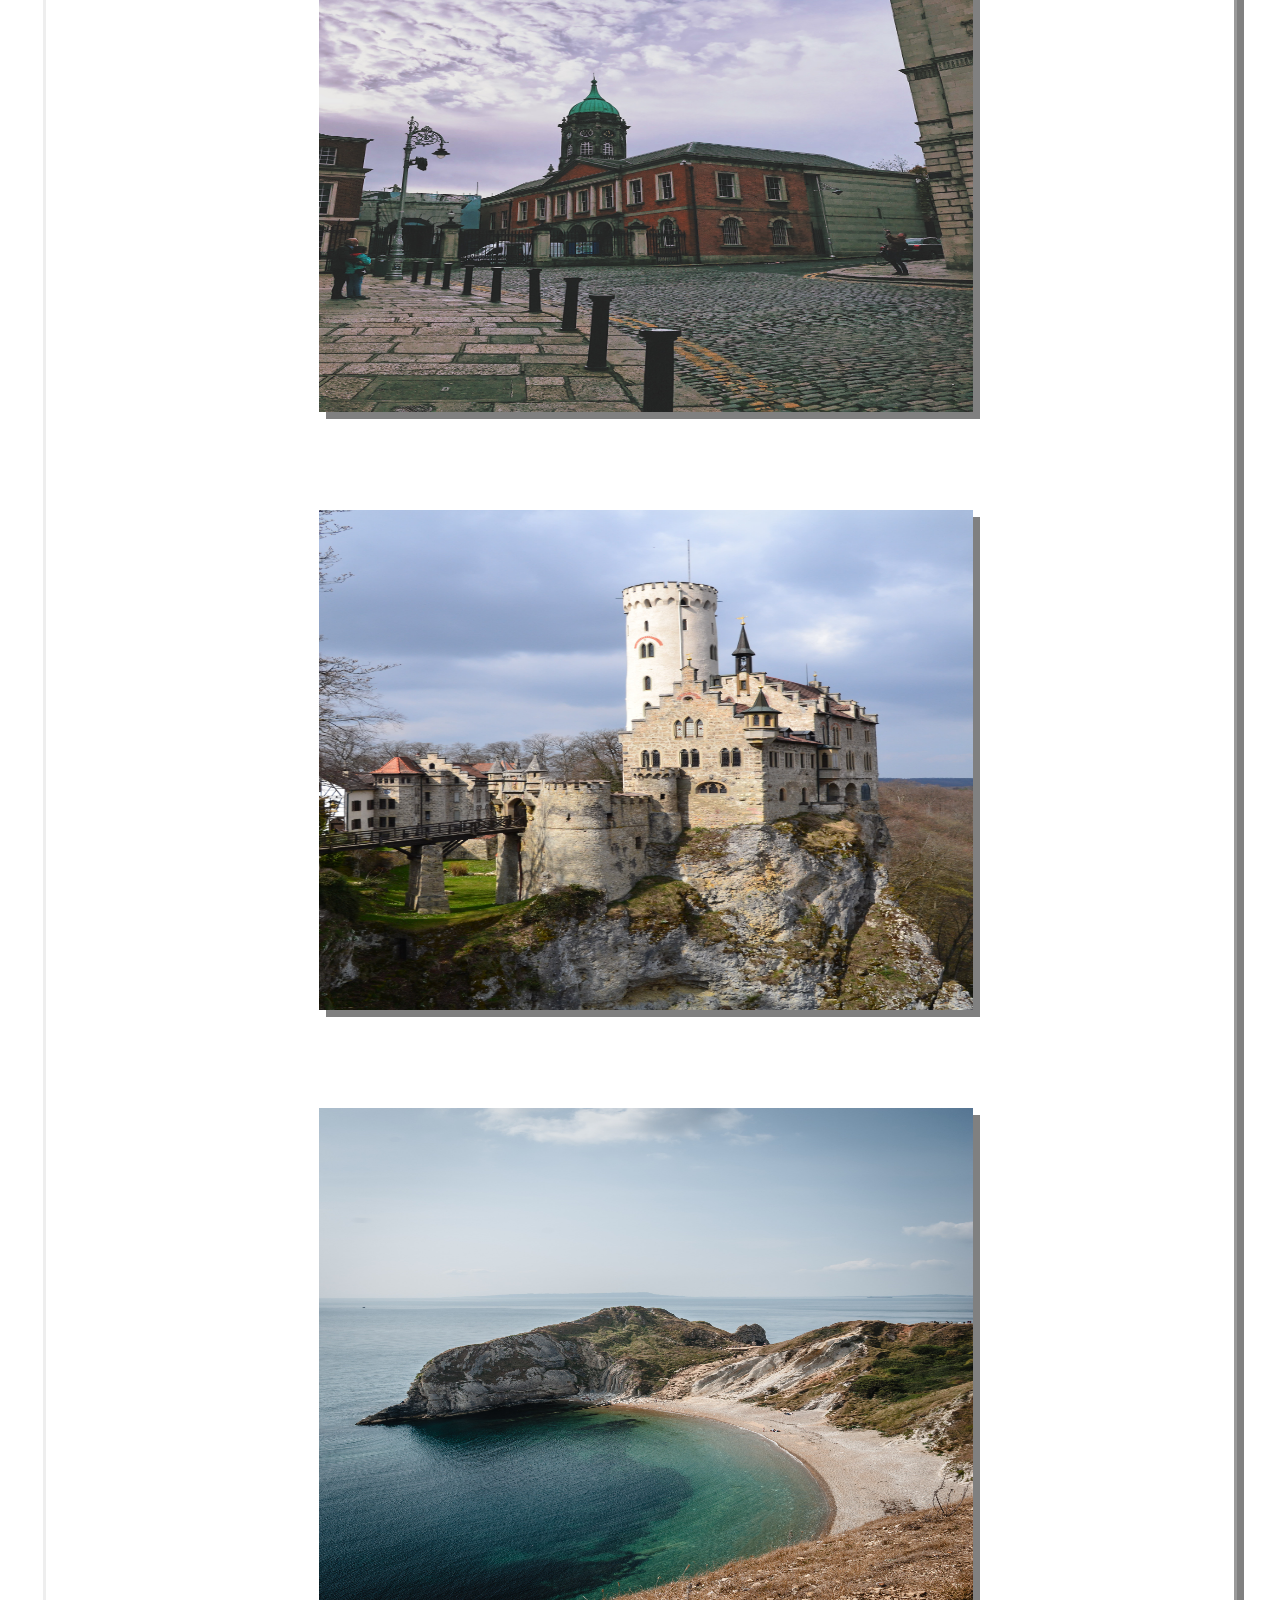
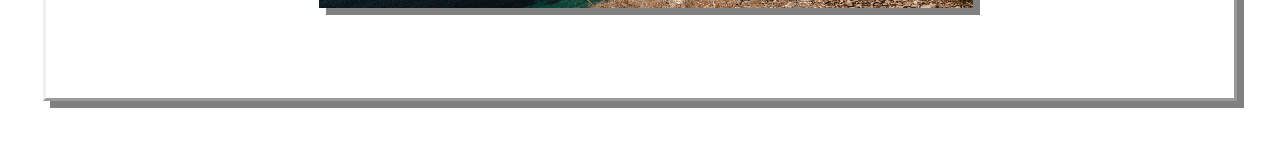
==== commit 1abc5229: "Update index.html" ====
--- a/index.html
+++ b/index.html
@@ -101,8 +101,6 @@
         <li><a href="parking.html">Parking and Trasportation </a></li>
         <li><a href="about.html">About Buffalo Wings</a></li>
         <li><a href="Customer_Service.html">Customer Service</a></li>
-        <li><input id="search_bar" type="text" name="search" placeholder="Search our site!"></li>
-        <li><button id="search_button" type="submit"><i class="fa fa-search"></i></button></li>
       </ul>
 
     </div>
--- a/css/airportStyles.css
+++ b/css/airportStyles.css
@@ -9,7 +9,6 @@
   /* Styling for area where you can book a flight ticket */
   .booking{
     text-align: center;
-    background-image: linear-gradient(to right,rgb(178, 220, 255,0.8), rgb(232, 251, 255));
     max-width: 100%;
     padding: 0;
     border: 0;
@@ -41,7 +40,7 @@
   }
   /* Styling for anchor tags */
   a{
-    color: #000000;
+    color: #fff;
     font-size: 14px;
   }
   /* Styling for flight booking page */
@@ -73,25 +72,6 @@
     box-shadow: 7px 7px grey;
     background-color: #ffffff;
   }
-  /* Styling for main_image class */
-.main_image{
-  min-width: 100%;
-  height: 10%;
-  left: 0;
-  right: 0;
-  margin: 0;
-  padding: 0;
-  top: 0;
-  bottom: 0;
-  overflow-x: auto;
-  background-size: contain;
-}
-/* Styling for main_image class images */
-.main_image img{
-  max-width: 100%;
-  min-width: 300px;
-  height: auto;
-}
 }
 @media only screen and (min-width:768px) {
   .mobile {
@@ -100,7 +80,6 @@
   /* Styling for area where you can book a flight ticket */
   .booking{
     text-align: center;
-    background-image: linear-gradient(to right,rgb(178, 220, 255,0.8), rgb(232, 251, 255));
     max-width: 100%;
     padding: 0;
     border: 0;
@@ -127,7 +106,7 @@
   }
   /* Styling for anchor tags */
   a{
-    color: #000000;
+    color: #fff;
     font-size: 14px;
   }
   /* Styling for why fly buffalo wild wings */
@@ -221,7 +200,7 @@
   font-size: 2.5em;
   font-family: 'Quicksand', sans-serif;
   font-weight: bold;
-  background-color: #eeeeee;
+  background-color: #0b294b;
 }
 html {
   width: 100%;
@@ -275,7 +254,8 @@
 }
 .center a {
   text-decoration: none;
-  color: black;
+  font-family: 'Trirong', serif;
+  color: #ffffff;
 }
 .bg-light {
   background-color: #f8f9fa !important;
@@ -295,7 +275,6 @@
 .full-width {
   width:100%;
 }
-/* Styling for html and body tags */
 html, body {
   margin: 0;
 }
@@ -303,21 +282,6 @@
 box-shadow: 0 4px 8px rgba(0,0,0,0.19), 0 6px 6px rgba(0,0,0,0.23);
 padding:5px;
 background-color: white;
-}
-/* Hiding other images on main page */
-.main_image, .main_image img{
-  display: none;
-}
-/* Styling for airplane image on home page */
-.main_image2{
-  left: 0;
-  right: 0;
-  margin: 0;
-  padding: 0;
-  top: 0;
-  bottom: 0;
-  background-size: cover;
-  width: 100%;
 }
 #plane {
   width: 100%;
@@ -600,7 +564,6 @@
 #short-term, #long-term, #economy {
   height: 20px;
   border-radius: 25px;
-  /*background-color: rgb(0, 132, 194);*/
   background-image:
       -webkit-linear-gradient(-45deg,
                               transparent 33%, rgba(0, 0, 0, .1) 33%,
@@ -662,16 +625,6 @@
   position: absolute;
   z-index:500;
 }
-
-/*#collapse {
-  position: absolute;
-  z-index:2;
-  background-color: black;
-
-}
-#collapse li a{
-  color: white;
-}*/
 .float-box {
   box-shadow: 0 14px 16px 0 rgba(0,0,0,0.2);
   transition: 0.3s;
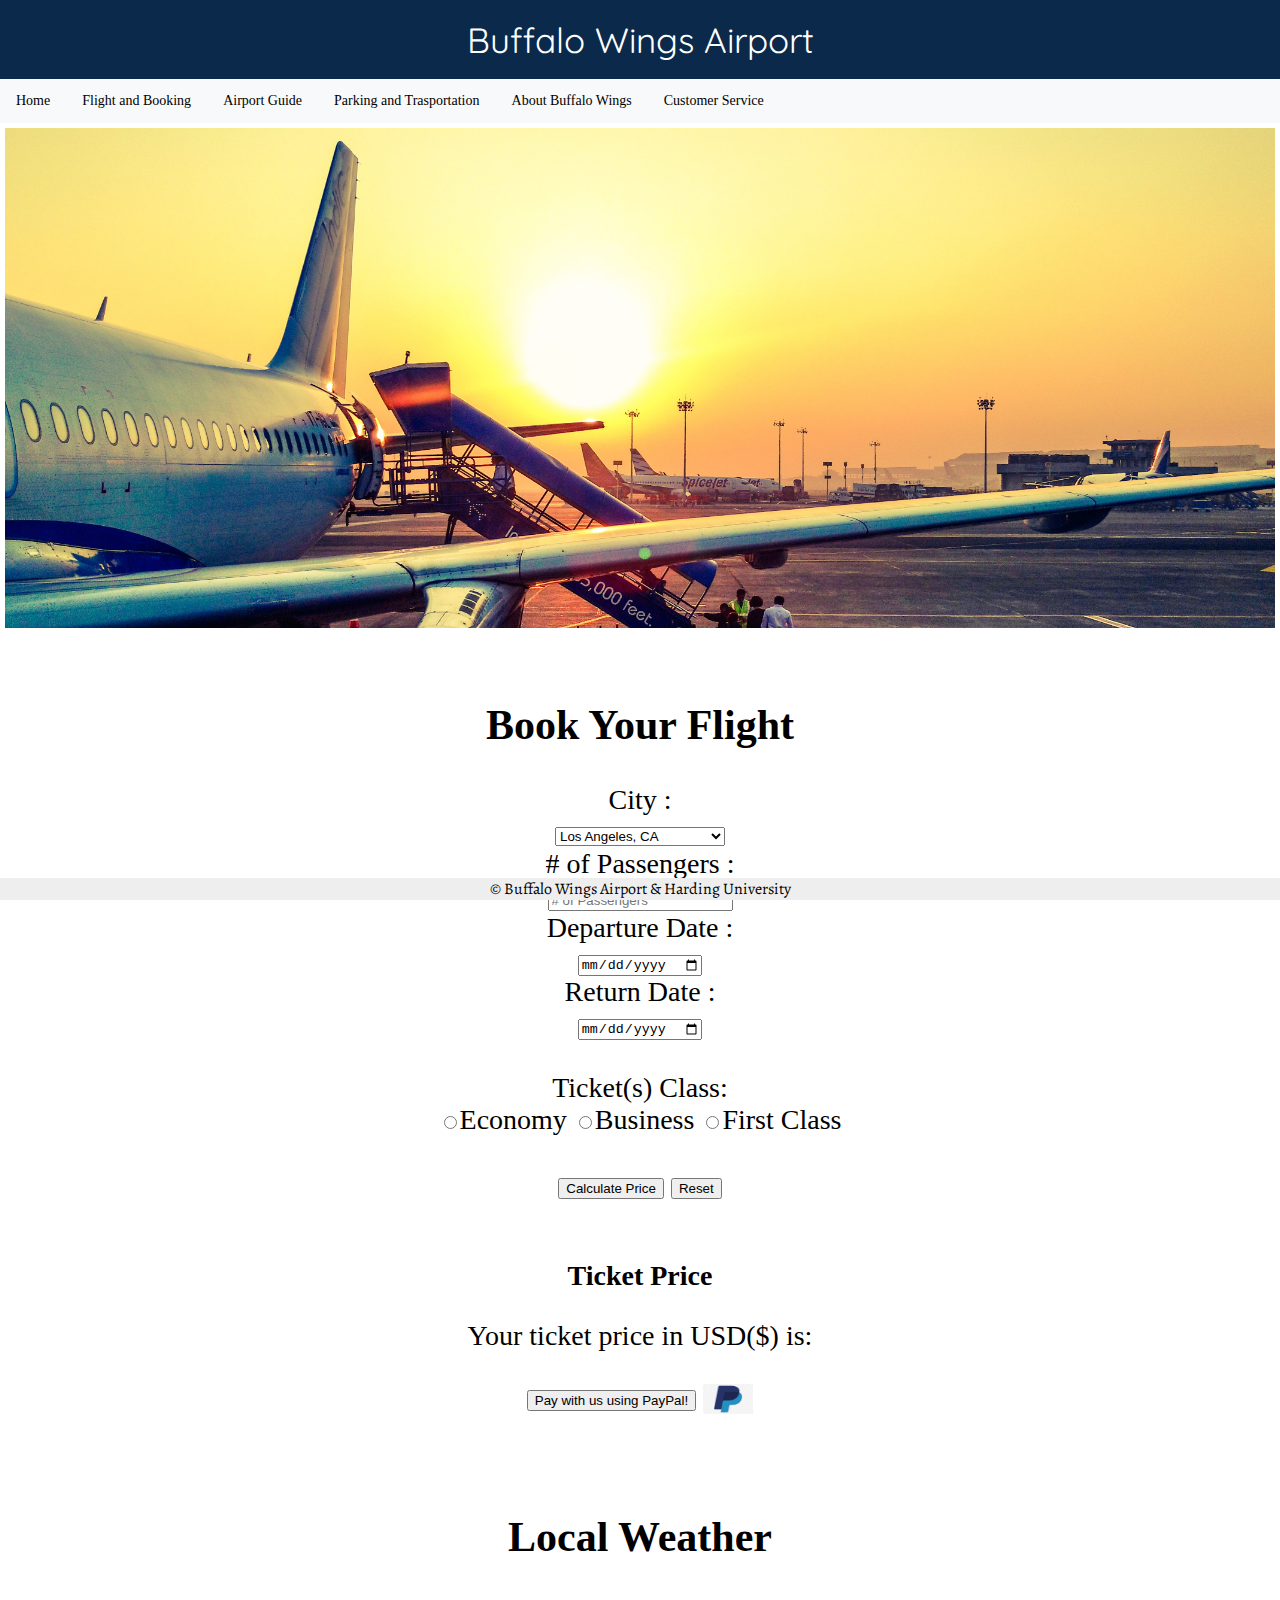
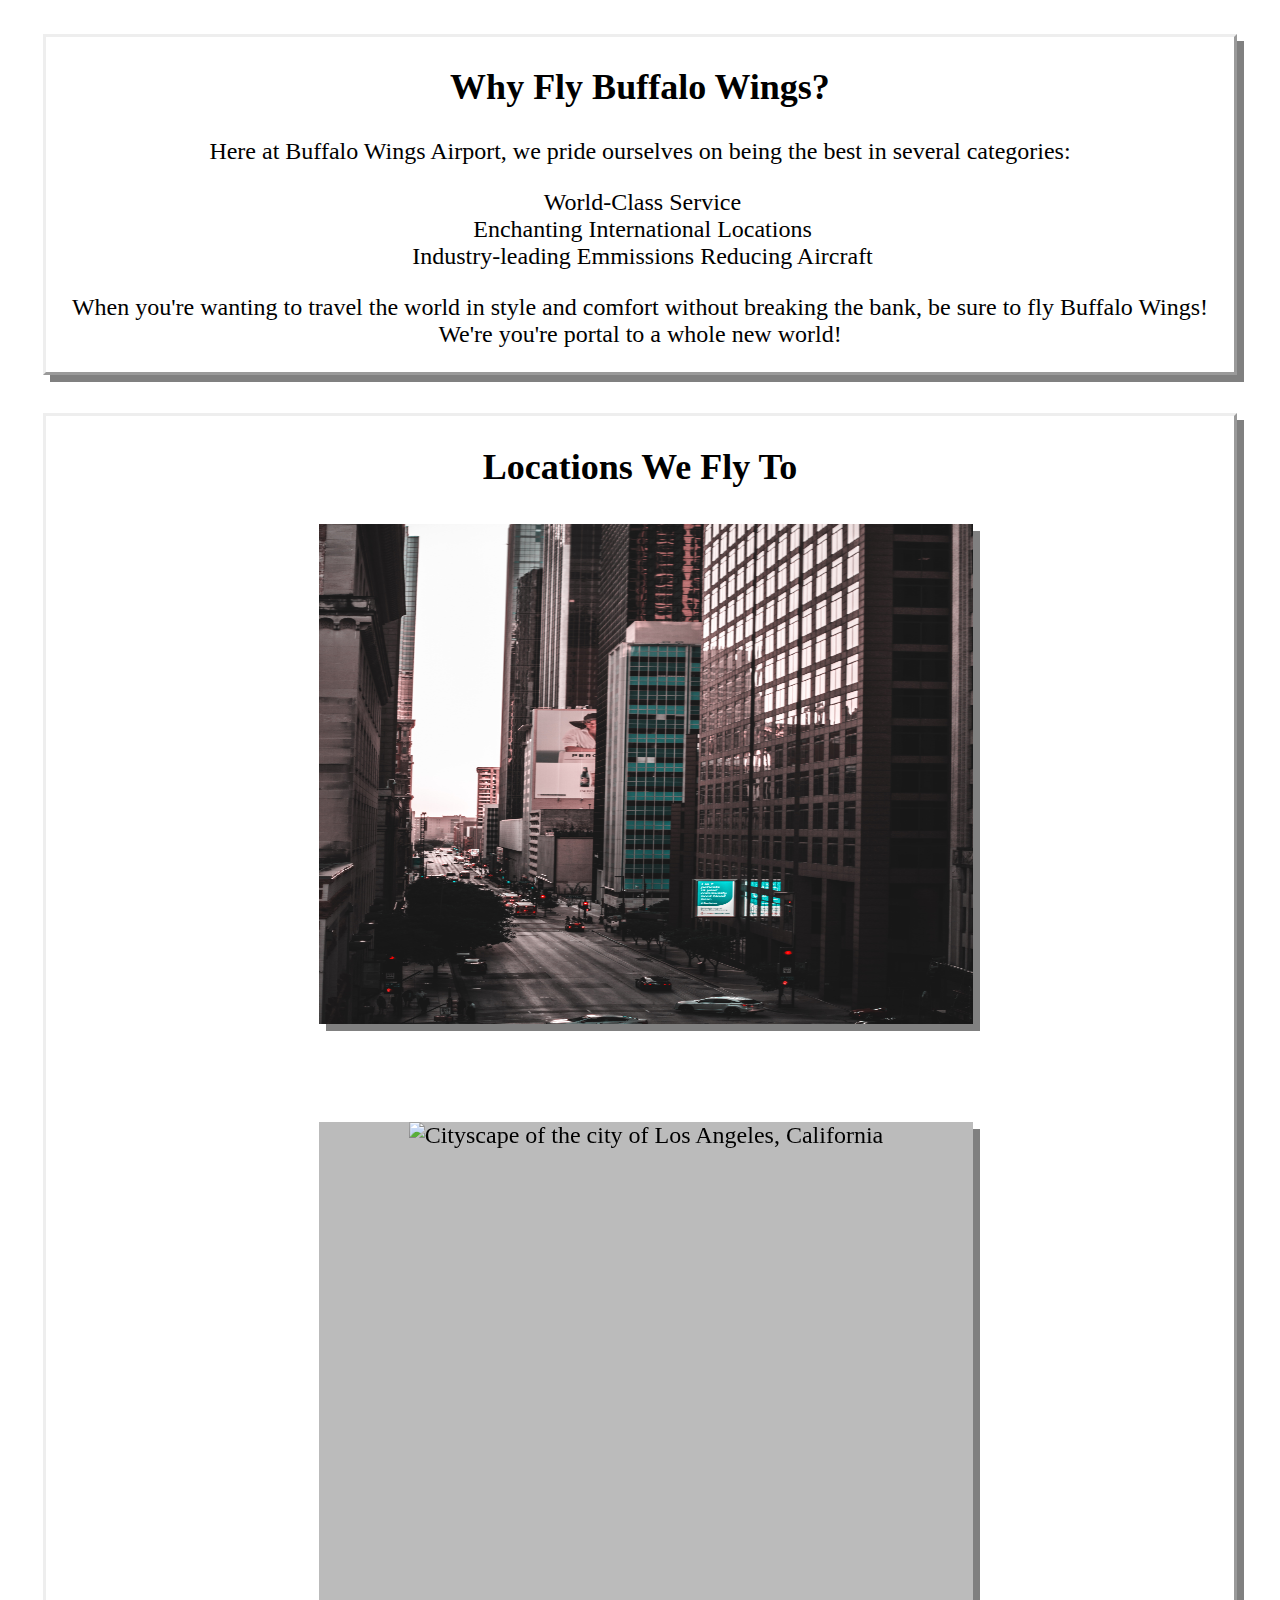
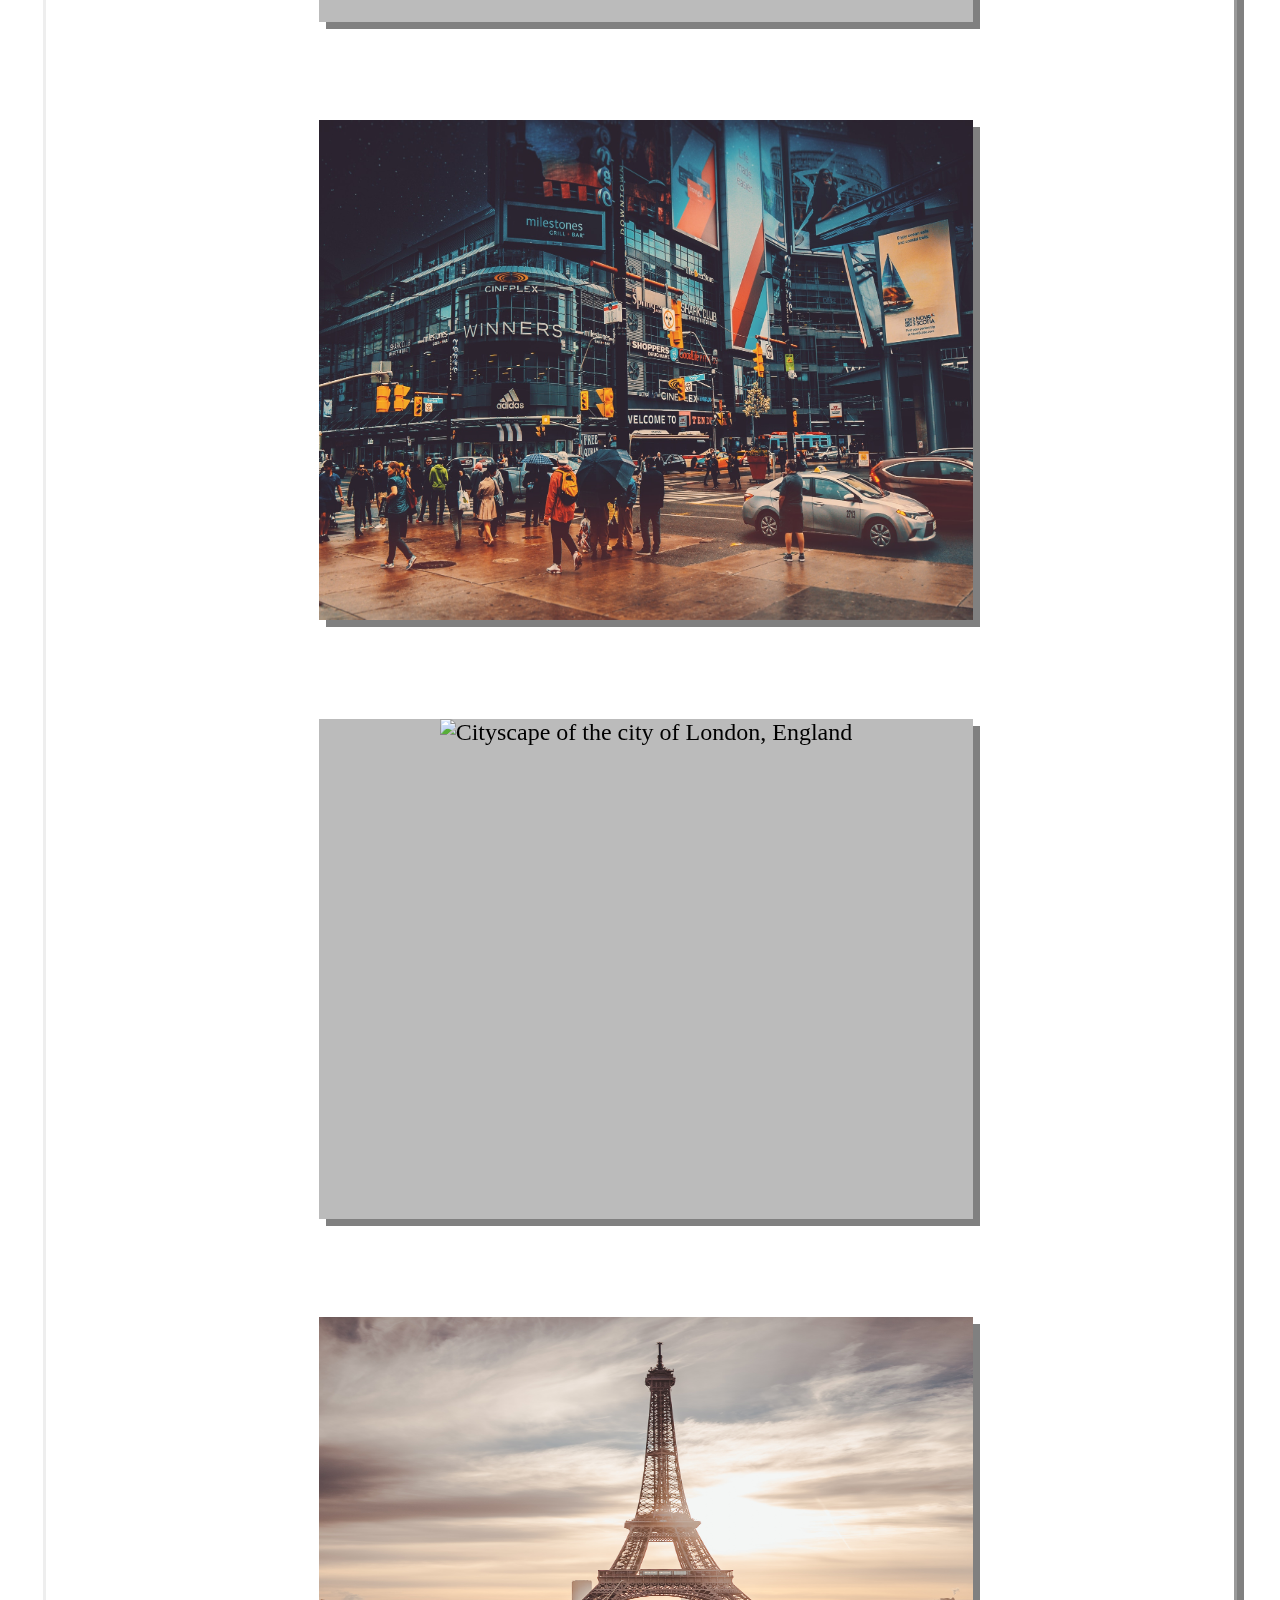
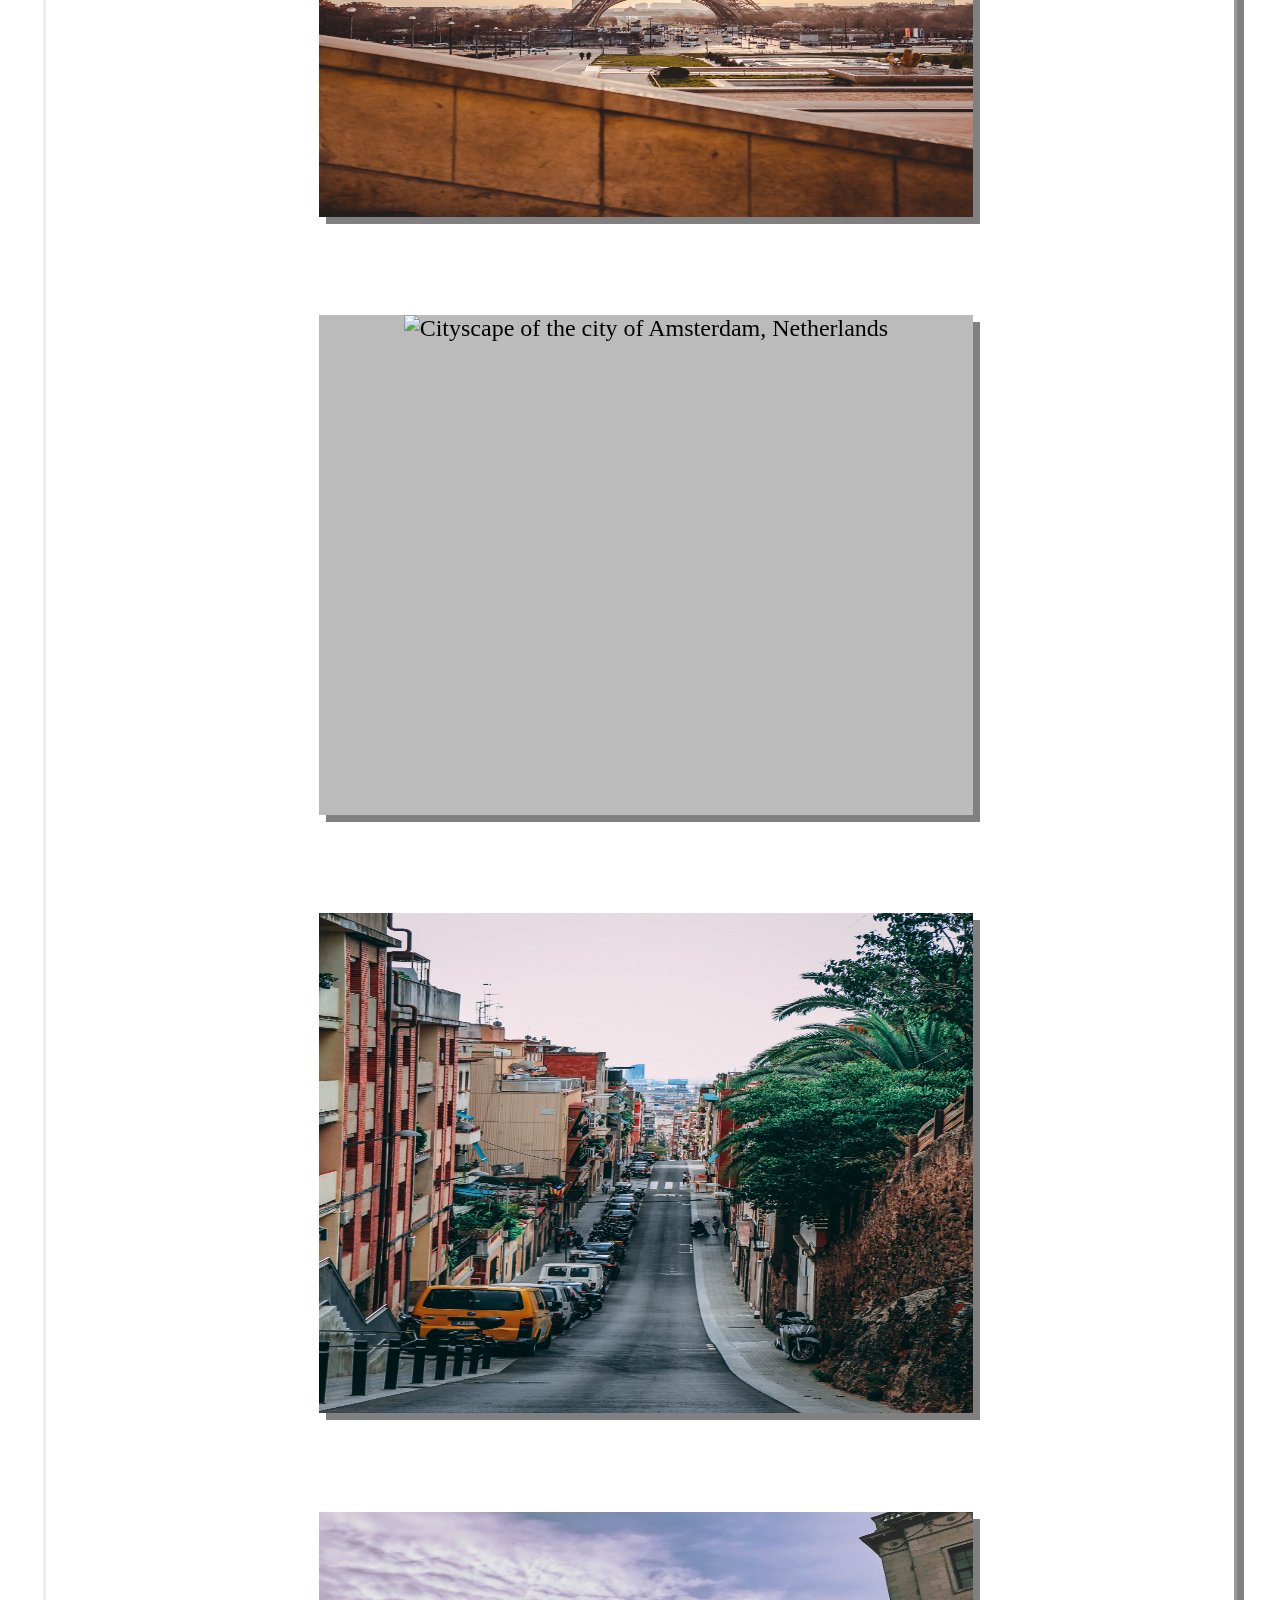
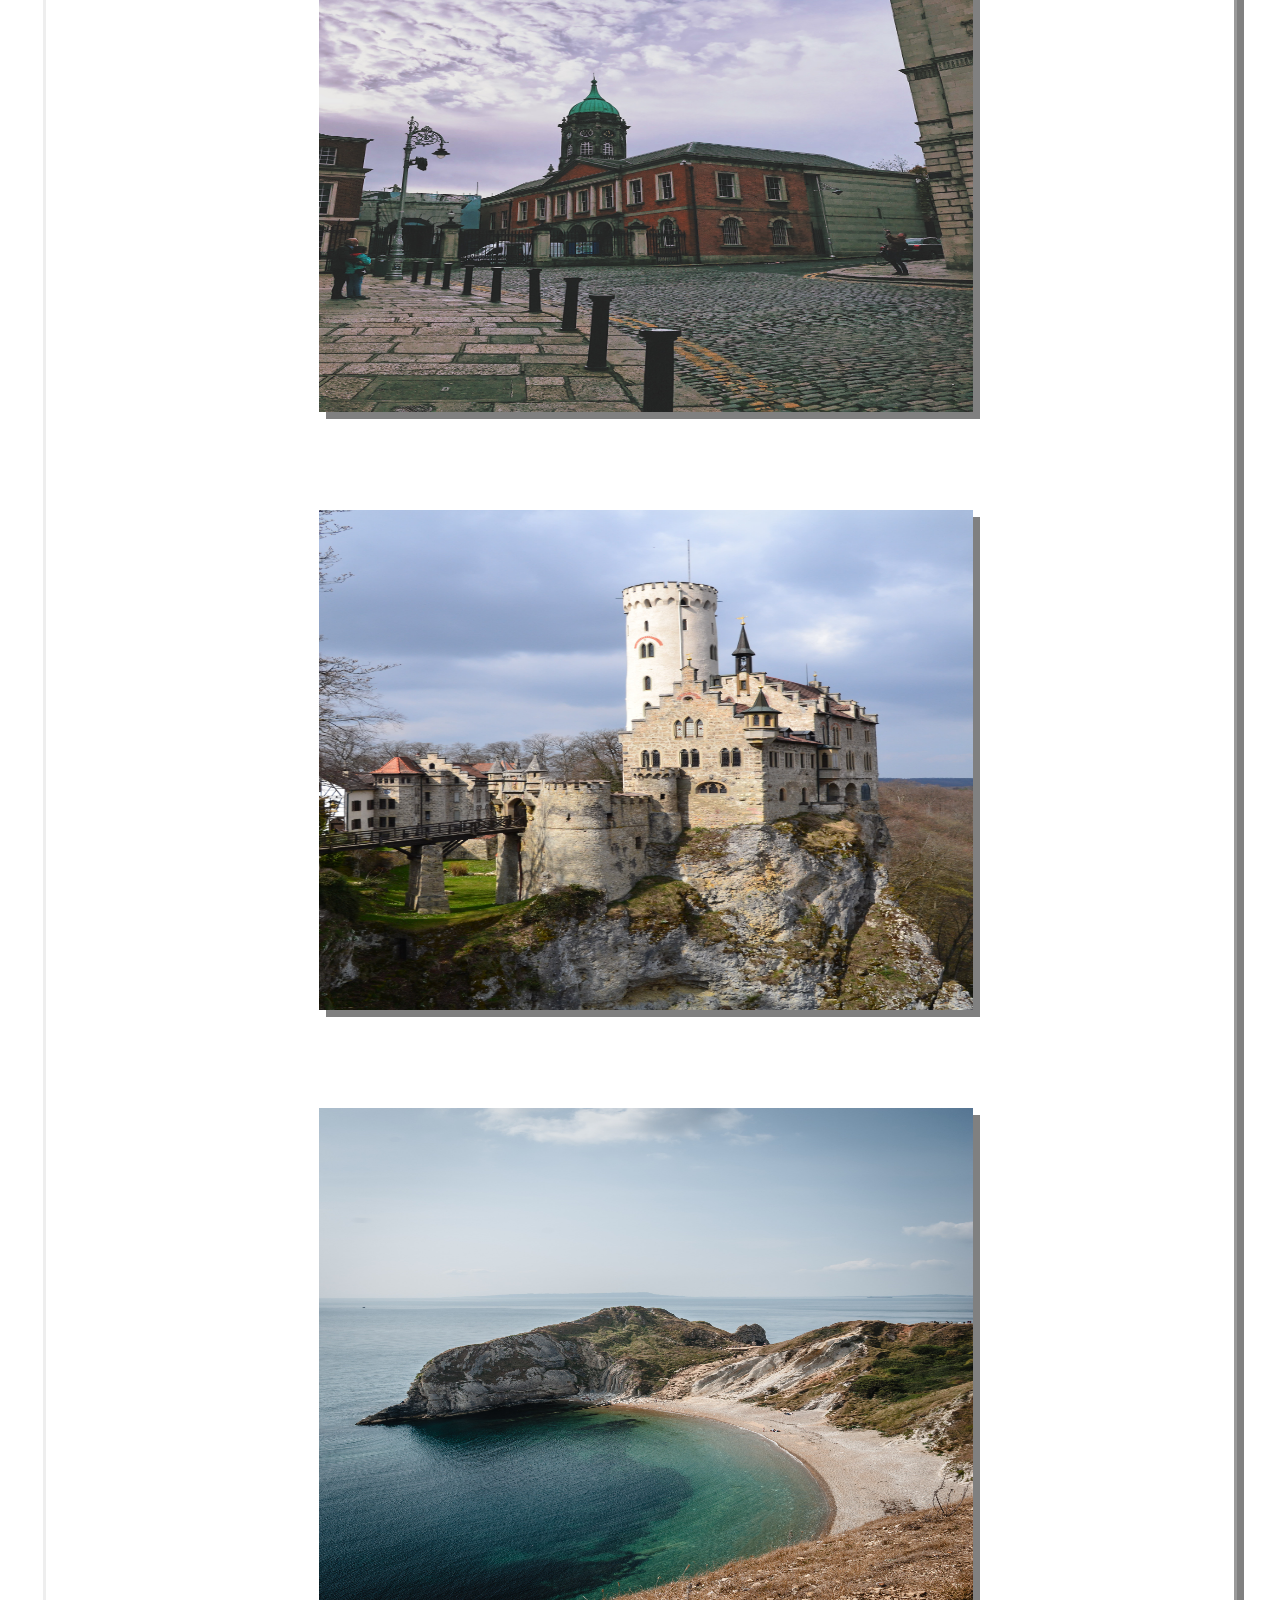
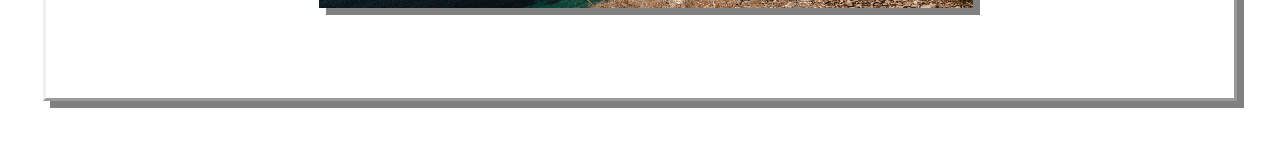
==== commit 23ad87cc: "Update index.html" ====
--- a/index.html
+++ b/index.html
@@ -96,7 +96,6 @@
       <ul>
         <li><a href="index.html">Home</a></li>
         <li><a href="flightBooking.html">Flight and Booking</a></li>
-        <li><a href="flightstatus.html">Flight Status</a></li>
         <li><a href="airportGuide.html">Airport Guide</a></li>
         <li><a href="parking.html">Parking and Trasportation </a></li>
         <li><a href="about.html">About Buffalo Wings</a></li>
@@ -190,7 +189,7 @@
       <div class="flip-card">
         <div class="flip-card-inner">
           <div class="flip-card-front">
-            <img src="images/dallas.jpg" alt="Cityscape of the city of Dallas, Texas" style="width:100%;height:500px;">
+            <img src="images/dallas.jpg" alt="Cityscape of the city of Dallas, Texas" style="width:100%;height:500px;" />
           </div>
           <div class="flip-card-back">
             <a href="https://www.visitdallas.com/plan/index.html" target="_blank">
@@ -207,7 +206,7 @@
       <div class="flip-card">
         <div class="flip-card-inner">
           <div class="flip-card-front">
-            <img src="images/losangeles.jpg" alt="Cityscape of the city of Los Angeles, California" style="width:100%;height:500px;">
+            <img src="images/losangeles.jpg" alt="Cityscape of the city of Los Angeles, California" style="width:100%;height:500px;" />
           </div>
           <div class="flip-card-back">
             <a href="https://www.discoverlosangeles.com/" target="_blank">
@@ -225,7 +224,7 @@
       <div class="flip-card">
         <div class="flip-card-inner">
           <div class="flip-card-front">
-            <img src="images/atlanta.jpg" alt="Cityscape of the city of Atlanta, Georgia" style="width:100%;height:500px;">
+            <img src="images/atlanta.jpg" alt="Cityscape of the city of Atlanta, Georgia" style="width:100%;height:500px;" />
           </div>
           <div class="flip-card-back">
             <a href="https://www.atlanta.net/" target="_blank">
@@ -245,7 +244,7 @@
       <div class="flip-card">
         <div class="flip-card-inner">
           <div class="flip-card-front">
-            <img src="images/london.jpg" alt="Cityscape of the city of London, England" style="width:100%;height:500px;">
+            <img src="images/london.jpg" alt="Cityscape of the city of London, England" style="width:100%;height:500px;" />
           </div>
           <div class="flip-card-back">
             <a href="https://www.visitlondon.com/" target="_blank">
@@ -265,7 +264,7 @@
       <div class="flip-card">
         <div class="flip-card-inner">
           <div class="flip-card-front">
-            <img src="images/paris.jpg" alt="Cityscape of the city of Paris, France" style="width:100%;height:500px;">
+            <img src="images/paris.jpg" alt="Cityscape of the city of Paris, France" style="width:100%;height:500px;" />
           </div>
           <div class="flip-card-back">
             <a href="https://en.parisinfo.com/" target="_blank">
@@ -284,7 +283,7 @@
       <div class="flip-card">
         <div class="flip-card-inner">
           <div class="flip-card-front">
-            <img src="images/amsterdam.jpg" alt="Cityscape of the city of Amsterdam, Netherlands" style="width:100%;height:500px;">
+            <img src="images/amsterdam.jpg" alt="Cityscape of the city of Amsterdam, Netherlands" style="width:100%;height:500px;" />
           </div>
           <div class="flip-card-back">
             <a href="https://www.holland.com/global/tourism/destinations/amsterdam.htm" target="_blank">
@@ -303,7 +302,7 @@
       <div class="flip-card">
         <div class="flip-card-inner">
           <div class="flip-card-front">
-            <img src="images/barcelona.jpg" alt="Cityscape of the city of Barcelona, Spain" style="width:100%;height:500px;">
+            <img src="images/barcelona.jpg" alt="Cityscape of the city of Barcelona, Spain" style="width:100%;height:500px;" />
           </div>
           <div class="flip-card-back">
             <a href="https://travel.usnews.com/Barcelona_Spain/" target="_blank">
@@ -322,7 +321,7 @@
       <div class="flip-card">
         <div class="flip-card-inner">
           <div class="flip-card-front">
-            <img src="images/dublin.jpg" alt="Cityscape of the city of Dublin, Ireland" style="width:100%;height:500px;">
+            <img src="images/dublin.jpg" alt="Cityscape of the city of Dublin, Ireland" style="width:100%;height:500px;" />
           </div>
           <div class="flip-card-back">
             <a href="https://www.visitdublin.com/" target="_blank">
@@ -341,7 +340,7 @@
       <div class="flip-card">
         <div class="flip-card-inner">
           <div class="flip-card-front">
-            <img src="images/frankfurt.jpg" alt="Cityscape of the city of Frankfurt, Germany" style="width:100%;height:500px;">
+            <img src="images/frankfurt.jpg" alt="Cityscape of the city of Frankfurt, Germany" style="width:100%;height:500px;" />
           </div>
           <div class="flip-card-back">
             <a href="https://www.frankfurt-tourismus.de/en/" target="_blank">
@@ -360,7 +359,7 @@
       <div class="flip-card">
         <div class="flip-card-inner">
           <div class="flip-card-front">
-            <img src="images/edinburgh.jpg" alt="Cityscape of the city of Edinburgh, Scotland" style="width:100%;height:500px;">
+            <img src="images/edinburgh.jpg" alt="Cityscape of the city of Edinburgh, Scotland" style="width:100%;height:500px;" />
           </div>
           <div class="flip-card-back">
             <a href="https://edinburgh.org/" target="_blank">
--- a/css/airportStyles.css
+++ b/css/airportStyles.css
@@ -15,7 +15,6 @@
     overflow-x: auto;
     margin: 3%;
     border-style: outset;
-    box-shadow: 7px 7px grey;
     background-color: #ffffff;
   }
   /* Styling for text that displays ticket price */
@@ -86,7 +85,6 @@
     overflow-x: auto;
     margin: 3%;
     border-style: outset;
-    box-shadow: 7px 7px grey;
     background-color: #ffffff;
     font-size: 28px;
   }
@@ -309,8 +307,8 @@
     font-size: 1.5em;
   }
   .main{
-    width:100%;
-    height:10%;
+    width:80%;
+	padding:10%;
   }
   .main h2{
     font-size:2.5em;
@@ -318,19 +316,14 @@
   .main p{
     font-size:1em;
   }
-  .vision, .mission{
+  .goal{
     width:90%;
     height:95%;
     background-color:#e6f2ff;
     padding:3%;
     margin:2%;
   }
-  .vision img, .mission img{
-    width:90%;
-    height:70%;
-    text-align:center;
-    padding:1em;
-  }
+
 }
 @media only screen and (min-width:768px){
   .about {
@@ -347,7 +340,8 @@
     color:#FFFFFF;
   }
   .main{
-    width: 100%;
+    width: 80%;
+	padding:10%;
   }
   .text h2{
     font-size:3em;
@@ -357,38 +351,21 @@
     font-size: 2em;
 
   }
-  .boxes{
-    width:90%;
-    height:auto;
-    text-align:center;
-    background-color:#FFFFFF;
-    padding:5%;
-    bottom:50%;
-  }
-  .vision, .mission{
-    width:40%;
-    float:left;
-    height:18em;
-    background-color:#e6f2ff;
-    padding:2.5%;
-    margin:1em;
-  }
-  .vision img, .mission img{
-    width:50%;
-    height:40%;
-  }
-  .mission{
-    width:40%;
-    float:right;
-    height:18em;
-    background-color:#e6f2ff;
-    padding:2.5%;
-    margin:1em;
-  }
-  .mission img{
-    width:50%;
-    height:40%;
-  }
+
+  .goal{
+    width:80%;
+	padding:7.5%;
+    height:60%;
+    background-color:#e6e6ff;
+    margin:2.5%;
+	text-align:center;
+  }
+.displayed {
+    display: block;
+    margin-left: auto;
+    margin-right: auto }
+
+
 }
 
     /* guide */
@@ -409,13 +386,7 @@
     background-repeat: no-repeat;
     background-size: cover;
   }
-  .parallax p {
-    position: absolute;
-    right: 2em;
-    top: 2em;
-    font-size: 3em;
-    z-index: inherit;
-  }
+  
   .plxGuide {
     background-image: url(../images/terminal.jpg);
   }
@@ -548,7 +519,7 @@
   .float-box {
     margin-top: 0;
     margin-bottom: 5px;
-
+    
   }
   .scroll-box {
     width:70%; margin-left:15%; margin-right: 15%;
@@ -634,6 +605,7 @@
   padding-top: 5px;
   padding-bottom: 5px;
   background-color: #ffffff;
+  height: 100%;
 }
 .float-box:hover {
   box-shadow: 0 8px 16px 0 rgba(0,0,0,0.2);
